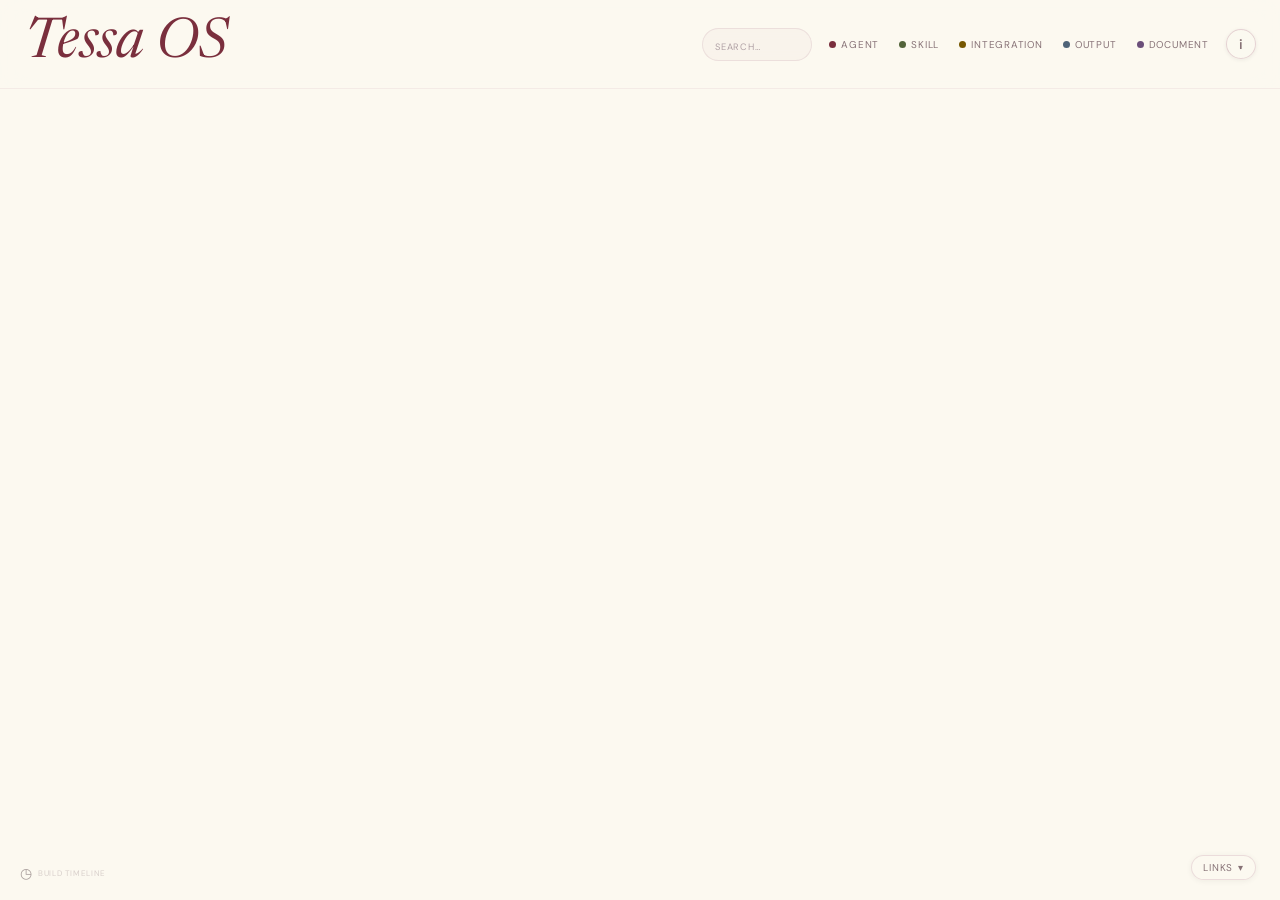
==== index.html @ 22be1738 "Fix hint copy: "hover over a line" Co-Authored-By: Claude Sonnet 4.6 <noreply@anthropic.com>" ====
<!DOCTYPE html>
<html lang="en">
<head>
<meta charset="utf-8"/>
<meta content="width=device-width, initial-scale=1.0, viewport-fit=cover" name="viewport"/>
<title>Tessa OS</title>
<meta name="description" content="Tessa OS — a personal AI system. 24 specialist agents, 27 skills, 5 integrations."/>
<meta name="robots" content="noindex, nofollow"/>
<link rel="preconnect" href="https://fonts.googleapis.com"/>
<link rel="preconnect" href="https://fonts.gstatic.com" crossorigin/>
<link href="https://fonts.googleapis.com/css2?family=Newsreader:ital,opsz,wght@1,6..72,400;1,6..72,700&family=Noto+Sans+SC:wght@400;500&family=DM+Sans:opsz,wght@9..40,300;9..40,400;9..40,500;9..40,600&display=swap" rel="stylesheet"/>
<script src="https://d3js.org/d3.v7.min.js"></script>
<style>
* { margin: 0; padding: 0; box-sizing: border-box; -webkit-tap-highlight-color: transparent; }

body {
  background: #fcf9f0;
  font-family: 'DM Sans', -apple-system, sans-serif;
  overflow: hidden;
  width: 100vw;
  height: 100vh;
  height: 100dvh;
}


/* ── Header ── */
header {
  position: fixed;
  top: 0; left: 0; right: 0;
  z-index: 20;
  display: flex;
  justify-content: space-between;
  align-items: center;
  padding: 16px 24px;
  padding-left: max(24px, env(safe-area-inset-left));
  padding-right: max(24px, env(safe-area-inset-right));
  padding-top: max(16px, env(safe-area-inset-top));
  background: rgba(252, 249, 240, 0.78);
  backdrop-filter: blur(16px);
  -webkit-backdrop-filter: blur(16px);
  border-bottom: 1px solid rgba(218, 192, 197, 0.25);
  gap: 12px;
}

.header-left { display: flex; align-items: baseline; gap: 0; flex-shrink: 0; }

.brand {
  font-family: 'Newsreader', serif;
  font-style: italic;
  font-size: 3.5rem;
  line-height: 1;
  color: #7a2f3d;
  letter-spacing: -0.01em;
}

.header-right {
  display: flex;
  align-items: center;
  gap: 14px;
}

/* Search */
.search-input {
  background: rgba(218, 192, 197, 0.12);
  border: 1px solid rgba(218, 192, 197, 0.4);
  border-radius: 999px;
  padding: 5px 12px;
  font-size: 16px; /* prevents auto-zoom on mobile focus */
  font-family: 'DM Sans', sans-serif;
  color: #544246;
  width: 110px;
  outline: none;
  transition: width 0.22s, border-color 0.15s, background 0.15s;
  letter-spacing: 0.04em;
}
.search-input:focus {
  width: 150px;
  border-color: rgba(154, 58, 90, 0.35);
  background: rgba(255,255,255,0.75);
  outline: none;
  box-shadow: 0 0 0 2px rgba(122,47,61,0.22);
}
.search-input::placeholder {
  color: #b0a0a4;
  letter-spacing: 0.08em;
  text-transform: uppercase;
  font-size: 0.58rem;
}

/* Filter legend toggles */
.legend {
  display: flex;
  align-items: center;
  gap: 14px;
  font-size: 0.62rem;
  letter-spacing: 0.08em;
  text-transform: uppercase;
  color: #877276;
}
.legend-item {
  display: flex; align-items: center; gap: 5px;
  cursor: pointer;
  transition: opacity 0.15s;
  user-select: none;
  border-radius: 4px;
  padding: 2px 3px;
}
.legend-item:hover { opacity: 0.7; }
.legend-item:focus-visible { outline: 2px solid rgba(122,47,61,0.55); outline-offset: 2px; }
.legend-item.inactive { opacity: 0.28; }
.legend-item.inactive .legend-dot { background: #b0a0a4 !important; }
.legend-item.inactive span { text-decoration: line-through; }

/* Filter reset button */
.legend-reset {
  display: none;
  font-size: 0.56rem;
  letter-spacing: 0.1em;
  text-transform: uppercase;
  color: #7a2f3d;
  background: none;
  border: 1px solid rgba(122,47,61,0.25);
  border-radius: 999px;
  padding: 2px 7px;
  cursor: pointer;
  font-family: 'DM Sans', sans-serif;
  transition: background 0.15s;
  white-space: nowrap;
}
.legend-reset:hover { background: rgba(122,47,61,0.08); }
.legend-reset:focus-visible { outline: 2px solid rgba(122,47,61,0.55); outline-offset: 2px; }
.legend-reset.visible { display: inline-block; }
.legend-dot { width: 7px; height: 7px; border-radius: 50%; flex-shrink: 0; }

/* About button */
.about-btn {
  width: 30px; height: 30px;
  border-radius: 50%;
  border: 1.5px solid rgba(218, 192, 197, 0.7);
  background: rgba(252,249,240,0.85);
  color: #877276;
  font-size: 0.85rem;
  font-weight: 600;
  cursor: pointer;
  display: flex; align-items: center; justify-content: center;
  transition: all 0.15s;
  flex-shrink: 0;
  font-family: 'DM Sans', sans-serif;
  box-shadow: 0 1px 4px rgba(28,28,23,0.07);
}
.about-btn:hover { background: rgba(218,192,197,0.3); color: #1c1c17; border-color: rgba(122,47,61,0.4); }


/* Mobile search trigger button (shown on mobile instead of inline input) */
.search-mobile-btn {
  display: none;
  width: 30px; height: 30px;
  border-radius: 50%;
  border: 1.5px solid rgba(218, 192, 197, 0.5);
  background: rgba(252,249,240,0.85);
  color: #877276;
  font-size: 0.9rem;
  cursor: pointer;
  align-items: center; justify-content: center;
  transition: all 0.15s;
  flex-shrink: 0;
  font-family: 'DM Sans', sans-serif;
}
.search-mobile-btn:hover { background: rgba(218,192,197,0.3); color: #1c1c17; }

/* Mobile search overlay */
.search-overlay {
  display: none;
  position: fixed;
  inset: 0;
  z-index: 40;
  background: rgba(252,249,240,0.97);
  backdrop-filter: blur(16px);
  -webkit-backdrop-filter: blur(16px);
  flex-direction: column;
  align-items: center;
  padding: 24px 20px 20px;
  padding-top: max(24px, env(safe-area-inset-top));
}
.search-overlay.open { display: flex; }
.search-overlay-row {
  display: flex;
  align-items: center;
  gap: 10px;
  width: 100%;
  max-width: 400px;
}
.search-overlay-input {
  flex: 1;
  background: rgba(218,192,197,0.14);
  border: 1px solid rgba(218,192,197,0.5);
  border-radius: 999px;
  padding: 10px 16px;
  font-size: 16px;
  font-family: 'DM Sans', sans-serif;
  color: #544246;
  outline: none;
  box-shadow: 0 0 0 2px rgba(122,47,61,0.2);
}
.search-overlay-input::placeholder { color: #b0a0a4; letter-spacing: 0.06em; }
.search-overlay-cancel {
  background: none;
  border: none;
  color: #7a2f3d;
  font-size: 0.78rem;
  letter-spacing: 0.06em;
  text-transform: uppercase;
  cursor: pointer;
  font-family: 'DM Sans', sans-serif;
  padding: 4px;
  flex-shrink: 0;
}
/* Empty state message */
.search-empty {
  display: none;
  margin-top: 14px;
  font-size: 0.78rem;
  color: #9a7a80;
  font-style: italic;
  letter-spacing: 0.02em;
  text-align: center;
}

@media (max-width: 601px) {
  .legend { display: none; }
  .search-input { display: none; }
  .search-mobile-btn { display: flex; }
}

/* ── Graph ── */
#graph-svg {
  position: fixed;
  top: 0; left: 0;
  width: 100vw;
  height: 100vh;
  height: 100dvh;
  z-index: 1;
  cursor: grab;
  touch-action: none;
}
#graph-svg:active { cursor: grabbing; }

.node-label {
  font-size: 10px;
  font-family: 'DM Sans', 'Noto Sans SC', sans-serif;
  fill: #544246;
  pointer-events: none;
  user-select: none;
}

/* ── Detail Panel ── */
#panel {
  position: fixed;
  top: 53px;
  right: 0;
  width: min(292px, 85vw);
  height: calc(100vh - 53px);
  height: calc(100dvh - 53px);
  background: rgba(252, 249, 240, 0.95);
  backdrop-filter: blur(24px);
  -webkit-backdrop-filter: blur(24px);
  border-left: 1px solid rgba(218, 192, 197, 0.4);
  padding: 18px 22px 28px 24px;
  z-index: 20;
  transform: translateX(100%);
  transition: transform 0.28s cubic-bezier(0.22, 1, 0.36, 1);
  overflow-y: auto;
}
#panel.visible { transform: translateX(0); }

/* Panel drag handle */
.panel-handle {
  display: none;
  width: 36px; height: 4px;
  background: rgba(122,47,61,0.18);
  border-radius: 999px;
  margin: -4px auto 14px;
  cursor: ns-resize;
  touch-action: none;
  flex-shrink: 0;
}

/* Handle bounce affordance — one-time per session */
@keyframes handle-bounce {
  0%   { transform: translateY(0); }
  35%  { transform: translateY(6px); }
  60%  { transform: translateY(2px); }
  80%  { transform: translateY(5px); }
  100% { transform: translateY(0); }
}
.panel-handle.bounce {
  animation: handle-bounce 0.7s cubic-bezier(0.22, 1, 0.36, 1) forwards;
}
@media (prefers-reduced-motion: reduce) {
  .panel-handle.bounce { animation: none; }
}

@media (max-width: 600px) {
  #panel {
    top: auto; bottom: 0; right: 0; left: 0;
    width: 100%; height: 42vh; height: 42dvh;
    min-height: 100px; max-height: calc(100vh - 56px); max-height: calc(100dvh - 56px);
    border-left: none;
    border-top: 1px solid rgba(218, 192, 197, 0.45);
    border-radius: 16px 16px 0 0;
    transform: translateY(100%);
    display: flex; flex-direction: column;
  }
  #panel.visible { transform: translateY(0); }
  .panel-handle { display: block; }
  .hint { display: none; }

  /* Mobile dock: toggle anchored top-right, list drops below */
  .projects-dock {
    top: 82px; right: 16px;
    bottom: auto; left: auto;
    align-items: flex-end;
    flex-direction: column; /* toggle-row first (visually via order), list below */
    gap: 4px;
  }
  .projects-toggle-row { order: -1; } /* toggle stays above the list */
  .projects-list { align-items: flex-end; flex-direction: column; order: 1; }
  .projects-list.open { max-height: 220px; }
}

@media (max-width: 600px) {
  .projects-toggle-row { display: flex; align-items: center; gap: 4px; }
}

.panel-actions {
  display: flex;
  justify-content: flex-end;
  gap: 4px;
  margin-bottom: 14px;
}
.panel-btn {
  width: 26px; height: 26px;
  display: flex; align-items: center; justify-content: center;
  border-radius: 50%;
  border: none;
  cursor: pointer;
  font-size: 0.8rem;
  background: transparent;
  color: #877276;
  transition: background 0.15s, color 0.15s;
  font-family: 'DM Sans', sans-serif;
}
@media (max-width: 600px) {
  .panel-btn { width: 44px; height: 44px; font-size: 1rem; }
  .about-btn { width: 44px; height: 44px; font-size: 1rem; }
  .about-close { width: 44px; height: 44px; font-size: 1.1rem; }
  .lightbox-close { width: 44px; height: 44px; font-size: 1.1rem; }
  .conn-tag { min-height: 44px; display: inline-flex; align-items: center; font-size: 0.75rem; padding: 6px 12px; }
  .bottom-btn-group { min-height: 40px; }
  .projects-toggle { min-height: 44px; padding: 8px 14px; font-size: 0.72rem; }
  .project-link { min-height: 44px; padding: 8px 14px; }
  .project-name { font-size: 0.82rem; }
  .project-date { font-size: 0.65rem; }
  .panel-desc { line-height: 1.8; }
  .panel-name { font-size: 1.5rem; }
  .node-label { font-size: 11px; }
}
.panel-btn:hover { background: rgba(218,192,197,0.35); color: #1c1c17; }
.panel-btn.pinned { color: #7a2f3d; background: rgba(122,47,61,0.1); }

.panel-type {
  font-size: 0.6rem;
  letter-spacing: 0.14em;
  text-transform: uppercase;
  font-weight: 600;
  margin-bottom: 4px;
}
.panel-name {
  font-family: 'Newsreader', serif;
  font-style: italic;
  font-size: 1.85rem;
  line-height: 1.1;
  color: #1c1c17;
  margin-bottom: 12px;
}
.panel-desc {
  font-size: 0.85rem;
  line-height: 1.65;
  color: #544246;
  margin-bottom: 16px;
}
.panel-example-wrap {
  background: rgba(154, 58, 90, 0.04);
  border-left: 2px solid rgba(154, 58, 90, 0.18);
  border-radius: 0 6px 6px 0;
  padding: 10px 12px;
  margin-bottom: 20px;
  display: none;
}
.panel-example-label {
  font-size: 0.58rem;
  letter-spacing: 0.12em;
  text-transform: uppercase;
  color: #7a2f3d;
  margin-bottom: 5px;
  font-weight: 600;
}
.panel-example {
  font-size: 0.82rem;
  line-height: 1.65;
  color: #544246;
  font-style: italic;
}
.conn-heading {
  font-size: 0.6rem;
  letter-spacing: 0.1em;
  text-transform: uppercase;
  color: #877276;
  margin-bottom: 8px;
  display: none;
}
.conn-list { display: flex; flex-wrap: wrap; gap: 5px; }
.conn-tag {
  font-size: 0.68rem;
  padding: 3px 9px;
  border-radius: 999px;
  border: 1px solid;
  cursor: pointer;
  transition: opacity 0.12s, transform 0.12s;
  background: transparent;
  font-family: 'DM Sans', sans-serif;
}
.conn-tag:hover { opacity: 0.65; transform: translateY(-1px); }

/* ── About Overlay ── */
.about-overlay {
  position: fixed;
  inset: 0;
  z-index: 50;
  display: flex;
  align-items: center;
  justify-content: center;
  background: rgba(28, 28, 23, 0.35);
  backdrop-filter: blur(4px);
  -webkit-backdrop-filter: blur(4px);
  opacity: 0;
  pointer-events: none;
  transition: opacity 0.2s;
}
.about-overlay.visible { opacity: 1; pointer-events: all; }
.about-card {
  background: #1c1c17;
  border-radius: 16px;
  padding: 0;
  max-width: 440px;
  width: calc(100% - 40px);
  box-shadow: 0 24px 48px rgba(28,28,23,0.32);
  position: relative;
  overflow: hidden;
}
.about-card-bg {
  position: relative;
  width: 100%;
  height: 220px;
  overflow: hidden;
  flex-shrink: 0;
}
.about-card-bg img {
  width: 100%;
  height: 100%;
  object-fit: cover;
  object-position: center 40%;
  display: block;
  filter: saturate(0.85);
}
.about-card-bg::after {
  content: '';
  position: absolute;
  inset: 0;
  background: linear-gradient(
    to bottom,
    rgba(14, 11, 9, 0.08) 0%,
    rgba(14, 11, 9, 0.18) 45%,
    rgba(14, 11, 9, 0.72) 100%
  );
}
.about-card-inner {
  padding: 24px 28px 26px;
}
.about-close {
  position: absolute;
  top: 12px; right: 12px;
  width: 28px; height: 28px;
  display: flex; align-items: center; justify-content: center;
  border-radius: 50%; border: none;
  cursor: pointer;
  color: rgba(255,255,255,0.7); font-size: 0.85rem;
  background: rgba(14,11,9,0.38);
  backdrop-filter: blur(6px);
  -webkit-backdrop-filter: blur(6px);
  transition: background 0.15s, color 0.15s;
  z-index: 5;
}
.about-close:hover { background: rgba(14,11,9,0.65); color: rgba(255,255,255,0.95); }
.about-title {
  font-family: 'Newsreader', serif;
  font-style: italic;
  font-size: 1.6rem;
  color: #e8d5b0;
  margin-bottom: 14px;
}
.about-body {
  font-size: 0.875rem;
  line-height: 1.72;
  color: rgba(245,240,230,0.82);
  margin-bottom: 14px;
}
.about-body p + p { margin-top: 10px; }
.about-origin {
  margin-top: 14px;
  padding-top: 12px;
  border-top: 1px solid rgba(255,255,255,0.1);
  font-size: 0.72rem;
  font-style: italic;
  color: rgba(245,240,230,0.48);
  line-height: 1.55;
}
.about-caption {
  font-family: 'DM Sans', sans-serif;
  font-weight: 300;
  font-size: 0.68rem;
  color: rgba(255,255,255,0.35);
  letter-spacing: 0.05em;
  position: absolute;
  bottom: 10px;
  left: 16px;
  right: 44px;
  z-index: 6;
  pointer-events: none;
}
.about-footer {
  font-size: 0.65rem;
  letter-spacing: 0.08em;
  text-transform: uppercase;
  color: rgba(245,240,230,0.38);
  margin-top: 4px;
}
@media (max-width: 600px) {
  .about-card-bg { height: 170px; }
  .about-card-inner { padding: 20px 22px 22px; }
}

/* ── Lightbox ── */
.lightbox-overlay {
  position: fixed;
  inset: 0;
  z-index: 60;
  display: flex;
  align-items: center;
  justify-content: center;
  background: rgba(28, 28, 23, 0.5);
  backdrop-filter: blur(6px);
  -webkit-backdrop-filter: blur(6px);
  opacity: 0;
  pointer-events: none;
  transition: opacity 0.22s;
}
.lightbox-overlay.visible { opacity: 1; pointer-events: all; }
.lightbox-card {
  background: #fcf9f0;
  border-radius: 18px;
  padding: 28px 28px 24px;
  max-width: 820px;
  width: calc(100% - 32px);
  max-height: calc(100vh - 64px);
  max-height: calc(100dvh - 64px);
  box-shadow: 0 32px 64px rgba(28,28,23,0.22);
  display: flex;
  gap: 24px;
  align-items: flex-start;
  overflow: hidden;
  position: relative;
}
.lightbox-close {
  position: absolute;
  top: 14px; right: 14px;
  width: 26px; height: 26px;
  display: flex; align-items: center; justify-content: center;
  border-radius: 50%; border: none;
  cursor: pointer;
  color: #877276; font-size: 0.85rem;
  background: transparent;
  transition: background 0.15s, color 0.15s;
}
.lightbox-close:hover { background: rgba(218,192,197,0.35); color: #1c1c17; }
.lightbox-meta {
  flex: 0 0 220px;
  min-width: 0;
}
.lightbox-type {
  font-size: 0.58rem;
  letter-spacing: 0.14em;
  text-transform: uppercase;
  font-weight: 600;
  color: #4f6478;
  margin-bottom: 4px;
}
.lightbox-title {
  font-family: 'Newsreader', serif;
  font-style: italic;
  font-size: 1.65rem;
  line-height: 1.1;
  color: #1c1c17;
  margin-bottom: 6px;
}
.lightbox-date {
  font-size: 0.68rem;
  color: #877276;
  letter-spacing: 0.06em;
  margin-bottom: 14px;
}
.lightbox-desc {
  font-size: 0.83rem;
  line-height: 1.65;
  color: #544246;
  margin-bottom: 18px;
}
.lightbox-made-label {
  font-size: 0.58rem;
  letter-spacing: 0.12em;
  text-transform: uppercase;
  color: #877276;
  margin-bottom: 7px;
  font-weight: 600;
}
.lightbox-made-tags { display: flex; flex-wrap: wrap; gap: 5px; }
.lightbox-img-wrap {
  flex: 1;
  min-width: 0;
  border-radius: 10px;
  overflow: hidden;
  border: 1px solid rgba(218,192,197,0.35);
  max-height: calc(100vh - 128px);
  max-height: calc(100dvh - 128px);
  display: flex;
  align-items: flex-start;
}
.lightbox-img {
  width: 100%;
  height: 100%;
  object-fit: cover;
  object-position: top; /* default; overridden per-node via data-position */
  display: block;
}
/* Doc node reading surface */
.lightbox-excerpt {
  display: none;
  width: 100%;
  height: 100%;
  overflow-y: auto;
  padding: 22px 26px 22px 24px;
  font-family: 'Courier New', Courier, monospace;
  font-size: 0.77rem;
  line-height: 1.85;
  color: #4a3a50;
  background: rgba(107, 79, 122, 0.045);
  border-left: 2px solid rgba(107, 79, 122, 0.2);
  white-space: pre-wrap;
  box-sizing: border-box;
}
.lightbox-excerpt.visible { display: block; }
.lightbox-excerpt.visible::after {
  content: '|';
  color: rgba(107, 79, 122, 0.6);
  animation: blink-cursor 0.8s step-end 3 forwards;
}
@keyframes blink-cursor {
  0%, 100% { opacity: 1; }
  50%       { opacity: 0; }
}
@media (prefers-reduced-motion: reduce) {
  .lightbox-excerpt.visible::after { animation: none; }
}
@media (max-width: 600px) {
  .lightbox-card {
    flex-direction: column;
    padding: 20px 18px 20px;
    max-height: calc(100vh - 40px);
    overflow-y: auto;
  }
  .lightbox-meta { flex: none; width: 100%; }
  .lightbox-img-wrap { width: 100%; max-height: 35vh; border-radius: 8px; }
}
@media (max-width: 600px) and (orientation: landscape) {
  .lightbox-card { flex-direction: row; max-height: calc(100dvh - 32px); }
  .lightbox-meta { flex: 0 0 45%; }
  .lightbox-img-wrap { max-height: none; }
}

/* ── Hint ── */
.hint {
  position: fixed;
  bottom: 20px;
  left: 50%;
  transform: translateX(-50%);
  font-size: 0.62rem;
  color: #877276;
  letter-spacing: 0.08em;
  text-transform: uppercase;
  z-index: 20;
  pointer-events: none;
}
@media (max-width: 600px) {
  .hint { white-space: normal; text-align: center; max-width: 80vw; }
}

/* ── Projects Dock ── */
.projects-dock {
  position: fixed;
  bottom: 20px;
  right: 24px;
  z-index: 20;
  display: flex;
  flex-direction: column;
  align-items: flex-end;
  gap: 5px;
  pointer-events: none; /* container passes touches through to SVG */
}
/* Re-enable pointer events on interactive dock children */
.projects-list,
.projects-toggle-row {
  pointer-events: auto;
}
.projects-list {
  display: flex;
  flex-direction: column;
  align-items: flex-end;
  gap: 5px;
  overflow: hidden;
  max-height: 0;
  opacity: 0;
  transition: max-height 0.25s cubic-bezier(0.4,0,0.2,1), opacity 0.2s;
}
.projects-list.open { max-height: 160px; opacity: 1; }
.project-link {
  display: flex;
  align-items: center;
  gap: 10px;
  padding: 6px 12px;
  background: rgba(252, 249, 240, 0.9);
  backdrop-filter: blur(12px);
  -webkit-backdrop-filter: blur(12px);
  border: 1px solid rgba(218, 192, 197, 0.5);
  border-radius: 999px;
  text-decoration: none;
  transition: background 0.15s, transform 0.12s, box-shadow 0.12s;
  white-space: nowrap;
  box-shadow: 0 1px 6px rgba(28,28,23,0.06);
}
.project-link:hover {
  background: rgba(255,255,255,0.96);
  transform: translateY(-1px);
  box-shadow: 0 4px 12px rgba(28,28,23,0.10);
}
.project-link:hover .project-name { color: #7a2f3d; }
.project-name {
  font-size: 0.72rem;
  font-family: 'DM Sans', sans-serif;
  color: #544246;
  transition: color 0.15s;
}
.project-date {
  font-size: 0.58rem;
  color: #b0a0a4;
  letter-spacing: 0.04em;
  font-family: 'DM Sans', sans-serif;
}
.projects-toggle {
  display: flex;
  align-items: center;
  gap: 5px;
  padding: 5px 11px;
  background: rgba(252, 249, 240, 0.9);
  backdrop-filter: blur(12px);
  -webkit-backdrop-filter: blur(12px);
  border: 1px solid rgba(218, 192, 197, 0.5);
  border-radius: 999px;
  cursor: pointer;
  font-size: 0.62rem;
  letter-spacing: 0.08em;
  text-transform: uppercase;
  color: #877276;
  font-family: 'DM Sans', sans-serif;
  transition: color 0.15s;
  box-shadow: 0 1px 6px rgba(28,28,23,0.06);
  white-space: nowrap;
  border: 1px solid rgba(218, 192, 197, 0.5);
}
.projects-toggle:hover { color: #7a2f3d; }
.toggle-arrow { display: inline-block; transition: transform 0.2s; font-style: normal; }
.projects-toggle.open .toggle-arrow { transform: rotate(180deg); }

/* ── Bottom-left timeline button ── */
.bottom-btn-group {
  position: fixed;
  bottom: 20px; left: 20px;
  z-index: 20;
  display: flex;
  align-items: center;
  gap: 6px;
  cursor: pointer;
}

/* ── Mobile Foundation ── */
button, .conn-tag, .about-btn, .panel-btn, .projects-toggle, .project-link, .legend-item {
  touch-action: manipulation; /* prevents double-tap zoom */
}

/* Active state feedback for touch */
@media (max-width: 600px) {
  button:active, .conn-tag:active, .project-link:active, .legend-item:active {
    opacity: 0.6;
    transition: opacity 0.05s;
  }
}

/* Reduced motion */
@media (prefers-reduced-motion: reduce) {
  *, *::before, *::after {
    animation-duration: 0.01ms !important;
    animation-iteration-count: 1 !important;
    transition-duration: 0.01ms !important;
  }
}

/* Safe area insets for bottom-positioned elements */
@supports (padding-bottom: env(safe-area-inset-bottom)) {
  .hint { bottom: calc(20px + env(safe-area-inset-bottom)); }
  .bottom-btn-group { bottom: calc(20px + env(safe-area-inset-bottom)); }
  .projects-dock { bottom: calc(20px + env(safe-area-inset-bottom)); }
  @media (max-width: 600px) {
    #panel { padding-bottom: calc(28px + env(safe-area-inset-bottom)); }
  }
}

/* ── Mobile Color Legend ── */
.mobile-legend {
  display: none;
}
@media (max-width: 600px) {
  .mobile-legend {
    display: flex;
    gap: 14px;
    padding: 5px 16px 6px;
    background: rgba(252,249,240,0.92);
    backdrop-filter: blur(12px);
    -webkit-backdrop-filter: blur(12px);
    position: fixed;
    top: 53px;
    left: 0; right: 0;
    z-index: 15;
    justify-content: center;
    font-size: 0.58rem;
    letter-spacing: 0.08em;
    text-transform: uppercase;
    color: #877276;
    border-bottom: 1px solid rgba(218,192,197,0.22);
  }
  .mobile-legend-item { display: flex; align-items: center; gap: 4px; cursor: pointer; }
  .mobile-legend-dot { width: 7px; height: 7px; border-radius: 50%; flex-shrink: 0; }
  .mobile-legend-item.inactive { opacity: 0.3; }
  .mobile-legend-item.inactive .mobile-legend-dot { background: #b0a0a4 !important; }
}

/* ── Link Tooltip ── */
.link-tooltip {
  position: fixed;
  z-index: 80;
  background: rgba(28,28,23,0.82);
  color: #f5f0e8;
  font-family: 'DM Sans', sans-serif;
  font-size: 0.72rem;
  line-height: 1.4;
  padding: 6px 10px;
  border-radius: 7px;
  pointer-events: none;
  opacity: 0;
  transition: opacity 0.12s;
  max-width: 220px;
  white-space: normal;
}
.link-tooltip.visible { opacity: 1; }

/* ── Start-here hint (soul.md) ── */
.start-hint-text {
  font-family: 'DM Sans', sans-serif;
  font-size: 11px;
  font-weight: 600;
  letter-spacing: 0.06em;
  text-transform: uppercase;
  fill: #7a2f3d;
  pointer-events: none;
}

/* ── Panel name origin ── */
.panel-origin {
  font-size: 0.73rem;
  color: #9a7a80;
  font-style: italic;
  margin-top: -10px;
  margin-bottom: 16px;
  padding-left: 2px;
  display: none;
}

/* ── Timeline close + first-visit label ── */
.tl-close {
  position: absolute;
  top: 8px; right: 10px;
  background: none; border: none;
  font-size: 0.68rem;
  color: #b0a0a4;
  cursor: pointer;
  padding: 6px;
  line-height: 1;
  transition: color 0.15s;
}
.tl-close:hover { color: #7a2f3d; }

.tl-hint-label {
  font-size: 8px;
  font-family: 'DM Sans', sans-serif;
  letter-spacing: 0.08em;
  text-transform: uppercase;
  color: #877276;
  opacity: 0.3;
  white-space: nowrap;
  transition: opacity 0.2s;
}
#line-hint {
  position: fixed;
  top: 20px; left: 50%;
  transform: translateX(-50%);
  font-size: 9px;
  font-family: 'DM Sans', sans-serif;
  letter-spacing: 0.08em;
  text-transform: uppercase;
  color: #877276;
  opacity: 0;
  pointer-events: none;
  z-index: 20;
  white-space: nowrap;
  transition: opacity 0.6s;
  display: none;
}

/* ── Timeline Scrubber ── */
.timeline-toggle-icon {
  font-size: 14px; opacity: 0.5; color: #544246;
  line-height: 1; transition: opacity 0.2s;
}
.bottom-btn-group:hover .timeline-toggle-icon { opacity: 0.7; }
.bottom-btn-group:hover .tl-hint-label { opacity: 0.45; }
.bottom-btn-group.active .timeline-toggle-icon { opacity: 0.88; color: #7a2f3d; }
.bottom-btn-group.active .tl-hint-label { opacity: 0.5; color: #7a2f3d; }

#timeline-bar {
  position: fixed;
  bottom: 0; left: 0; right: 0;
  z-index: 25;
  background: rgba(252, 249, 240, 0.97);
  backdrop-filter: blur(18px);
  -webkit-backdrop-filter: blur(18px);
  border-top: 1px solid rgba(218, 192, 197, 0.3);
  padding: 10px 40px 16px;
  padding-bottom: max(16px, env(safe-area-inset-bottom));
  transform: translateY(100%);
  transition: transform 0.3s cubic-bezier(0.22, 1, 0.36, 1);
}
#timeline-bar.visible { transform: translateY(0); }

.tl-stats {
  text-align: center;
  margin-bottom: 10px;
}
.tl-stats-main {
  font-size: 0.62rem;
  letter-spacing: 0.1em;
  text-transform: uppercase;
  color: #877276;
}
.tl-stats-note {
  display: block;
  font-size: 0.55rem;
  letter-spacing: 0.06em;
  color: #b0a0a4;
  margin-top: 2px;
  font-style: italic;
  min-height: 0.85em;
  opacity: 0;
  transition: opacity 0.4s;
}
.tl-stats-note.visible { opacity: 1; }

/* Float-up annotation row above track */
.tl-annotation-row {
  position: relative;
  height: 18px;
  margin: 0 0 2px;
  pointer-events: none;
}
.tl-float-label {
  position: absolute;
  top: 3px;
  font-size: 7.5px;
  letter-spacing: 0.07em;
  text-transform: uppercase;
  color: #b0a0a4;
  transform: translateX(-50%);
  white-space: nowrap;
}
.tl-float-label.accent { color: #7a2f3d; font-weight: 600; }

/* Dual-track area */
.tl-track-wrap {
  position: relative;
  height: 36px;
  cursor: pointer;
}
#tl-ai-layer {
  position: absolute;
  inset: 0;
  pointer-events: none;
}
.tl-ai-bar {
  position: absolute;
  bottom: 14px;
  width: 1.5px;
  transform: translateX(-50%);
  background: #c9a27c;
  opacity: 0.55;
  border-radius: 1px 1px 0 0;
}
.tl-track {
  position: absolute;
  top: 22px; left: 0; right: 0;
  height: 1px;
  background: rgba(218, 192, 197, 0.5);
}
.tl-filled {
  position: absolute;
  top: 22px; left: 0;
  height: 1px;
  background: #7a2f3d;
  width: 100%;
  pointer-events: none;
  opacity: 0.65;
}
.tl-milestones {
  position: absolute;
  inset: 0;
  pointer-events: none;
}
.tl-dot {
  position: absolute;
  top: 19px;
  width: 5px; height: 5px;
  border-radius: 50%;
  background: rgba(218,192,197,0.9);
  transform: translateX(-50%);
}
.tl-dot.pulse-dot {
  width: 8px; height: 8px;
  top: 18px;
  background: #7a2f3d;
  animation: tl-pulse 2.2s ease-in-out infinite;
}
@keyframes tl-pulse {
  0%,100% { box-shadow: 0 0 0 0 rgba(122,47,61,0.55); }
  50%      { box-shadow: 0 0 0 7px rgba(122,47,61,0); }
}
@media (prefers-reduced-motion: reduce) {
  .tl-dot.pulse-dot { animation: none; }
}
.tl-handle {
  position: absolute;
  top: 17px;
  width: 11px; height: 11px;
  background: #7a2f3d;
  border-radius: 50%;
  transform: translateX(-50%);
  cursor: grab;
  z-index: 3;
  box-shadow: 0 0 0 3px rgba(122,47,61,0.15);
  touch-action: none;
  transition: box-shadow 0.15s;
}
.tl-handle:hover, .tl-handle.dragging {
  cursor: grabbing;
  box-shadow: 0 0 0 6px rgba(122,47,61,0.2);
}

/* Track legend */
.tl-legend {
  display: flex;
  gap: 14px;
  justify-content: center;
  font-size: 7.5px;
  letter-spacing: 0.07em;
  text-transform: uppercase;
  margin-top: 5px;
}
.tl-legend-ai   { color: #c9a27c; }
.tl-legend-code { color: #7a2f3d; }

@media (max-width: 600px) {
  #timeline-bar { padding: 8px 18px 12px; padding-bottom: max(12px, env(safe-area-inset-bottom)); }
  .tl-float-label { display: none; }
  .tl-float-label.accent { display: block; }
  .tl-annotation-row { height: 14px; }
  .tl-legend { display: none; }
  /* Hide floating hint label on mobile — button group pill is self-explanatory */
  .tl-hint-label { display: none; }
}

/* ── Lightbox external link ── */
.lb-link {
  display: inline-block;
  font-size: 0.65rem;
  color: #7a2f3d;
  text-decoration: none;
  letter-spacing: 0.07em;
  border: 1px solid rgba(122,47,61,0.3);
  border-radius: 999px;
  padding: 3px 10px;
  margin-bottom: 14px;
  transition: background 0.15s;
}
.lb-link:hover { background: rgba(122,47,61,0.08); }

/* ── Mobile panel tap-outside interceptor ── */
.panel-backdrop {
  display: none;
}
@media (max-width: 600px) {
  .panel-backdrop {
    display: block;
    position: fixed;
    inset: 0;
    z-index: 18; /* below panel (z:20) but above graph (z:1) */
    background: transparent;
    pointer-events: none;
  }
}

/* ── Excerpt intra-doc links ── */
.excerpt-link {
  color: #7a2f3d;
  cursor: pointer;
  text-decoration: underline;
  text-decoration-style: dotted;
  text-decoration-color: rgba(122,47,61,0.5);
  font-style: inherit;
}
.excerpt-link:hover {
  text-decoration-style: solid;
}
</style>
</head>
<body>

<header>
  <div class="header-left">
    <span class="brand">Tessa OS</span>
  </div>
  <div class="header-right">
    <input class="search-input" id="search" placeholder="Search…" autocomplete="off" oninput="applySearch(this.value)" onsearch="applySearch(this.value)" aria-label="Search nodes"/>
    <button class="search-mobile-btn" onclick="openSearchOverlay()" aria-label="Search">⌕</button>
    <div class="legend" role="group" aria-label="Filter by type">
      <div class="legend-item" data-type="agent" onclick="toggleType('agent')" role="checkbox" aria-checked="true" tabindex="0">
        <div class="legend-dot" style="background:#7a2f3d"></div>
        <span>Agent</span>
      </div>
      <div class="legend-item" data-type="skill" onclick="toggleType('skill')" role="checkbox" aria-checked="true" tabindex="0">
        <div class="legend-dot" style="background:#53643a"></div>
        <span>Skill</span>
      </div>
      <div class="legend-item" data-type="mcp" onclick="toggleType('mcp')" role="checkbox" aria-checked="true" tabindex="0">
        <div class="legend-dot" style="background:#765700"></div>
        <span>Integration</span>
      </div>
      <div class="legend-item" data-type="output" onclick="toggleType('output')" role="checkbox" aria-checked="true" tabindex="0">
        <div class="legend-dot" style="background:#4f6478"></div>
        <span>Output</span>
      </div>
      <div class="legend-item" data-type="doc" onclick="toggleType('doc')" role="checkbox" aria-checked="true" tabindex="0">
        <div class="legend-dot" style="background:#6b4f7a"></div>
        <span>Document</span>
      </div>
      <button class="legend-reset" id="legend-reset" onclick="resetFilters()" aria-label="Reset all filters">reset</button>
    </div>
    <button class="about-btn" onclick="toggleAbout()" aria-label="About">i</button>
  </div>
</header>


<!-- Mobile color legend (hidden on desktop via CSS) -->
<div class="mobile-legend" id="mobile-legend">
  <div class="mobile-legend-item" data-type="agent" onclick="toggleType('agent')">
    <div class="mobile-legend-dot" style="background:#7a2f3d"></div>Agent
  </div>
  <div class="mobile-legend-item" data-type="skill" onclick="toggleType('skill')">
    <div class="mobile-legend-dot" style="background:#53643a"></div>Skill
  </div>
  <div class="mobile-legend-item" data-type="mcp" onclick="toggleType('mcp')">
    <div class="mobile-legend-dot" style="background:#765700"></div>Integration
  </div>
  <div class="mobile-legend-item" data-type="output" onclick="toggleType('output')">
    <div class="mobile-legend-dot" style="background:#4f6478"></div>Output
  </div>
  <div class="mobile-legend-item" data-type="doc" onclick="toggleType('doc')">
    <div class="mobile-legend-dot" style="background:#6b4f7a"></div>Doc
  </div>
</div>

<!-- Mobile search overlay -->
<div class="search-overlay" id="search-overlay" role="search">
  <div class="search-overlay-row">
    <input class="search-overlay-input" id="search-overlay-input" type="search" placeholder="Search…" autocomplete="off" aria-label="Search nodes" oninput="applySearch(this.value); syncDesktopSearch(this.value)"/>
    <button class="search-overlay-cancel" onclick="closeSearchOverlay()">cancel</button>
  </div>
  <div class="search-empty" id="search-overlay-empty">Nothing matched — try a shorter word.</div>
</div>

<svg id="graph-svg"></svg>
<div class="link-tooltip" id="link-tooltip"></div>
<div id="line-hint">hover over a line to see how they connect</div>
<!-- Desktop search empty state -->
<div class="search-empty" id="search-empty" style="position:fixed;top:65px;left:50%;transform:translateX(-50%);z-index:18;pointer-events:none;"></div>

<div class="panel-backdrop" id="panel-backdrop" onclick="closePanel()"></div>
<div id="panel" role="complementary" aria-label="Node detail">
  <div class="panel-handle" id="panel-handle"></div>
  <div class="panel-actions">
    <button class="panel-btn" id="pin-btn" onclick="togglePin()" title="Pin highlight" aria-label="Pin highlight">⊙</button>
    <button class="panel-btn" onclick="closePanel()" title="Close" aria-label="Close panel">✕</button>
  </div>
  <div class="panel-type" id="panel-type"></div>
  <div class="panel-name" id="panel-name"></div>
  <div class="panel-desc" id="panel-desc"></div>
  <div class="panel-origin" id="panel-origin"></div>
  <div class="panel-example-wrap" id="panel-example-wrap">
    <div class="panel-example-label">In practice</div>
    <div class="panel-example" id="panel-example"></div>
  </div>
  <div class="conn-heading" id="conn-heading">Connected to</div>
  <div class="conn-list" id="conn-list"></div>
</div>

<div class="about-overlay" id="about-overlay" role="dialog" aria-modal="true" aria-labelledby="about-title" onclick="closeAbout()">
  <div class="about-card" onclick="event.stopPropagation()">
    <button class="about-close" onclick="closeAbout()" aria-label="Close about">✕</button>
    <div class="about-card-bg">
      <img src="artifacts/italy-fog.jpg" alt="" role="presentation"/>
      <span class="about-caption">February 2024.</span>
    </div>
    <div class="about-card-inner">
      <div class="about-title" id="about-title">Tessa OS</div>
      <div class="about-body">
        <p>A personal AI system. Instead of using AI as a single chatbot, I built a team of 24 specialists — each with a name, a role, and a domain. Cassandra helps with big life decisions. Cosimo runs the financial math. La Signora runs language practice.</p>
        <p>27 skills handle the recurring work: a weekly review every Sunday, a daily close-out, deep research on demand.</p>
        <p>5 integrations connect it to real life: email, calendar, files, browser, and the editor I work in.</p>
        <p>Everything in this graph is something I built and use daily.</p>
        <p class="about-origin">Named for Metis — Titaness of wisdom, craft, and deep thought. Zeus's first wife; he swallowed her so her wisdom would live inside him. An AI infrastructure that lives inside your life and thinks ahead for you.</p>
      </div>
      <div class="about-footer" id="about-footer">Click any node to explore.</div>
    </div>
  </div>
</div>

<div class="lightbox-overlay" id="lightbox-overlay" role="dialog" aria-modal="true" aria-labelledby="lb-title" onclick="closeLightbox()">
  <div class="lightbox-card" onclick="event.stopPropagation()">
    <button class="lightbox-close" onclick="closeLightbox()" aria-label="Close">✕</button>
    <div class="lightbox-meta">
      <div class="lightbox-type" id="lb-type">Output</div>
      <div class="lightbox-title" id="lb-title"></div>
      <div class="lightbox-date" id="lb-date"></div>
      <div class="lightbox-desc" id="lb-desc"></div>
      <a class="lb-link" id="lb-link" href="#" target="_blank" rel="noopener" style="display:none">open ↗</a>
      <div class="lightbox-made-label" id="lb-made-label">Made with</div>
      <div class="lightbox-made-tags" id="lb-made"></div>
    </div>
    <div class="lightbox-img-wrap" id="lb-img-wrap">
      <img class="lightbox-img" id="lb-img" src="" alt="" loading="lazy"/>
      <div class="lightbox-excerpt" id="lb-excerpt"></div>
    </div>
  </div>
</div>

<div class="hint" id="hint"></div>

<div class="projects-dock" id="projects-dock">
  <div class="projects-list" id="projects-list">
    <a class="project-link" href="https://github.com/jdong08/claude-life-os" target="_blank" rel="noopener">
      <span class="project-name">claude life OS</span>
      <span class="project-date">Mar 2026 · github</span>
    </a>
    <a class="project-link" href="https://www.linkedin.com/in/justina-dong/" target="_blank" rel="noopener">
      <span class="project-name">linkedin</span>
      <span class="project-date">justina dong</span>
    </a>
  </div>
  <div class="projects-toggle-row">
    <button class="projects-toggle" id="projects-toggle" onclick="toggleProjects()">
      Links <span class="toggle-arrow">▾</span>
    </button>
  </div>
</div>

<script>
const COLORS = { agent: '#7a2f3d', skill: '#53643a', mcp: '#765700', output: '#4f6478', doc: '#6b4f7a' };
const RADIUS = { agent: 10, skill: 8, mcp: 8, output: 10, doc: 9 };

const nodes = [
  { id: 'cassandra',       label: 'Cassandra',      type: 'agent',
    origin: 'From Greek mythology — the prophet who always saw true, and was never believed.',
    desc: 'Life architect — high-stakes decisions, drift between stated priorities and behavior.',
    example: 'When facing a big life decision — a new job, where to live — Cassandra helps think it through clearly, without letting fear or wishful thinking take over.' },
  { id: 'cosimo',          label: 'Cosimo',          type: 'agent',
    origin: 'Cosimo de\' Medici — the Florentine banker who funded the Renaissance.',
    desc: 'Financial modeling — FI timeline, cash flow analysis, savings math.',
    example: 'When I want to model a major financial scenario — savings runway, long-term projections — Cosimo runs the numbers.' },
  { id: 'niccolo',         label: 'Niccolò',         type: 'agent',
    origin: 'Niccolò Machiavelli — the strategist who named power clearly, without apology.',
    desc: 'Career strategist — positioning, negotiation, interview coaching.',
    example: 'When I\'m preparing for an interview or figuring out how to negotiate salary, Niccolò helps decide what to say and how to say it.' },
  { id: 'marco',           label: 'Marco',           type: 'agent',
    origin: 'Marco Polo — the Venetian who navigated the world before maps.',
    desc: 'Travel planning — logistics, geography, destination research.',
    example: 'When I\'m planning a trip — anywhere — Marco handles the logistics: timing, where to stay, what to consider.' },
  { id: 'flitwick',        label: 'Flitwick',        type: 'agent',
    origin: 'Professor Flitwick from Harry Potter — small, meticulous, teaches magic as craft.',
    desc: 'AI ecosystem explainer — all labs, weekly news reports, model comparisons.',
    example: 'When I want to understand what\'s happening in AI — new models, what different companies are doing — Flitwick explains it the way a knowledgeable friend would.' },
  { id: 'prof-j',          label: 'Prof. Jiang',     type: 'agent',
    origin: 'Modeled on transcripts of a real person — Jiang Xueqin, educator and geopolitical writer. His voice is drawn from his actual words.',
    desc: 'Predictive history framework — geopolitics, philosophy, weekly challenge letters.',
    example: 'Prof. Jiang helps me understand why things are happening in the world — what history says about the present, and what\'s likely to come next.' },
  { id: 'confucius',       label: 'Confucius 孔子',  type: 'agent',
    origin: '孔子 Kǒng Zǐ — the teacher whose questions are still unanswered.',
    desc: 'Two modes: ethical conduct and existential questions across Taoist, Buddhist, Stoic traditions.',
    example: 'When I\'m wrestling with an ethical question — or asking what really matters — Confucius helps think it through with philosophical depth.' },
  { id: 'la-signora',      label: 'La Signora',      type: 'agent',
    origin: '"The lady" — a formal term of respect. The teacher you rise for.',
    desc: 'Language practice — conversation, grammar, immersion toward fluency.',
    example: 'I practice a language every day. La Signora is my conversation partner — correcting me, pushing me further, making it feel real.' },
  { id: 'leonardo',        label: 'Leonardo',        type: 'agent',
    origin: 'Leonardo da Vinci — the polymath who mastered every practical domain he touched.',
    desc: 'Civilizational resilience — physical skills portfolio, geographic optionality, scenario planning.',
    example: 'Leonardo helps me think about being prepared for uncertain times: learning practical skills, thinking about where to live, building community.' },
  { id: 'lian',            label: 'Lian 连',         type: 'agent',
    origin: '连 Lián — connection, bridge. The friend who grew up in the same world you did.',
    desc: 'Bicultural navigation — family dynamics, document register, cultural context.',
    example: 'When I want to reach my family in their language — not just the words but the feeling — Lian helps me get it right, the way a bilingual friend would.' },
  { id: 'bo',              label: 'Bo 博',           type: 'agent',
    origin: '博 Bó — broad, learned, generous with knowledge.',
    desc: 'Learning architect — source research across all modalities, curriculum design and commitment layer.',
    example: 'When I want to learn something new — a certification, a language, a skill — Bo designs the plan: what to study, in what order, with what materials.' },
  { id: 'ada',             label: 'Ada',             type: 'agent',
    origin: 'Ada Lovelace — the first programmer, who wrote algorithms before computers existed.',
    desc: 'Spec agent — PRD authoring and pre-build gap auditing. Finds gaps before build begins.',
    example: 'Before I build anything new, Ada reviews the plan and finds the gaps — the things that weren\'t thought through yet.' },
  { id: 'minerva',         label: 'Minerva',         type: 'agent',
    origin: 'Minerva — Roman goddess of wisdom and strategic craft. Daughter of Jupiter, born fully armored.',
    desc: 'Ecosystem strategist — build decisions, complexity audits, /feedback retrospectives.',
    example: 'Minerva is the strategic advisor for the whole system — deciding what to build, what to fix, what to leave alone.' },
  { id: 'amelie',          label: 'Amélie',          type: 'agent',
    origin: 'From the French film Amélie — about finding beauty in small, hidden things. Precision over decoration.',
    desc: 'UX delight — intentional moments after UI/UX changes. Precision, not decoration.',
    example: 'After any design change, Amélie looks for the small detail that makes something feel alive — not just correct, but delightful.' },
  { id: 'nadia',           label: 'Nadia',           type: 'agent',
    origin: 'Chosen for its ordinariness — a name that doesn\'t perform. The friend who just shows up.',
    desc: 'Peer — think out loud, vent, process without it becoming a session.',
    example: 'Nadia is the friend I call when I need to think out loud — no agenda, no decisions, just company.' },
  { id: 'work-researcher', label: 'Researcher',      type: 'agent',
    desc: 'Research pipeline — branded HTML + PDF reports for professional use, saved to Drive.',
    example: 'When I need to produce a polished research report, Researcher handles the pipeline from search to formatted document.' },
  { id: 'copilot-expert',  label: 'Copilot Expert',  type: 'agent',
    desc: 'M365 Copilot + GitHub Copilot — Claude-to-Copilot translation for client environments.',
    example: 'When a team uses Microsoft\'s AI tools, Copilot Expert translates between Claude and that environment.' },
  { id: 'sox-expert',      label: 'Controls Expert',  type: 'agent',
    desc: 'Financial and operational controls — risk frameworks, business process, AI-in-audit use cases.',
    example: 'Helps me think through controls and risk questions in depth.' },
  { id: 'loop-closer',     label: 'Loop Closer',      type: 'agent',
    origin: 'Named for function — closes what\'s open so I don\'t have to carry it.',
    desc: 'Autonomous maintenance — scans open loops, closes what it can without human input.',
    example: 'Every day, loop-closer quietly reviews what\'s open and closes anything it can handle on its own — like a silent assistant working in the background.' },
  { id: 'zhengming',       label: 'Zhengming 正名',  type: 'agent',
    origin: '正名 Zhèngmíng — Confucian concept: to rectify names, so things can be what they actually are.',
    desc: 'Naming — new agents get names from history, mythology, and global traditions.',
    example: 'When a new specialist needs a name, Zhengming suggests names with meaning — drawn from history, mythology, and global traditions.' },
  { id: 'grace',           label: 'Grace',           type: 'agent',
    origin: 'Grace Paley — the writer who paid attention to small things until they told her everything.',
    desc: 'Aesthetic watcher — logs what I find beautiful, surfaces patterns over time, holds the lived experience of beauty. Slow. Speaks rarely and precisely.',
    example: 'I send a photo I can\'t stop looking at. Grace logs it. Three weeks later, after enough inputs, Grace says: "You keep returning to things that are worn, earned, impermanent. That\'s the throughline."' },
  { id: 'azzedine',        label: 'Azzedine',        type: 'agent',
    origin: 'Azzedine Alaïa — the couturier who built garments that made the body say what it means.',
    desc: 'Aesthetic executor — outfit verdicts, purchase decisions, how I appear in the world. Reads Grace\'s log before every response. Gives verdicts, not suggestions.',
    example: 'I try on two options before a meeting. Azzedine has already seen what I\'ve been drawn to lately. He says: "The second one. The first one is performing."' },
  { id: 'cornelia',        label: 'Cornelia',        type: 'agent',
    origin: 'Cornelia Africana — the Roman matriarch who, when asked about her jewels, gestured to her children.',
    desc: 'Cross-cultural bridge — navigating a specific family\'s embedded codes and domestic dynamics, what behavior actually signals beneath the surface.',
    example: 'When the room shifts and I can\'t read why, Cornelia reads the signals — the extra food pushed, the silence at the right moment — and explains what\'s actually happening.' },
  { id: 'julia',           label: 'Julia',           type: 'agent',
    desc: 'Cooking tutor — technique, diagnosis, recipe adaptation, and a running knowledge log of every dish I cook.',
    example: 'When a technique breaks down or a dish needs understanding from first principles, Julia diagnoses what went wrong, explains the mechanism, and writes down what she learned.' },
  { id: 'week-review',     label: '/week-review',    type: 'skill',
    desc: 'Full life retrospective — updates board, triggers prof-j letter and ecosystem audit.',
    example: 'Every Sunday, I review my week — what worked, what\'s still open, what comes next. At the end, it sends me a short letter with a challenge for the coming week.' },
  { id: 'closing-shift',   label: '/closing-shift',  type: 'skill',
    desc: 'Daily wrap — day brief, loop maintenance, learning journal, tomorrow\'s anchor.',
    example: 'At the end of each day, I close out — a brief review of what happened, what\'s left open, and what to focus on tomorrow.' },
  { id: 'feedback-skill',  label: '/feedback',       type: 'skill',
    desc: 'Session debrief — longitudinal pattern tracking via Minerva.',
    example: 'After a significant work session, this reviews what went well and what could have been better — building a record over time so patterns become visible.' },
  { id: 'board-skill',     label: '/board',          type: 'skill',
    desc: 'Board of Directors — multi-domain decisions requiring multiple specialists simultaneously.',
    example: 'When I face a decision too big for one perspective, the full board of advisors weighs in at once — life, money, career, philosophy, all in one conversation.' },
  { id: 'ecosystem-audit', label: '/ecosystem-audit',type: 'skill',
    desc: 'Full health audit — agents, skills, MCPs, costs, gaps. Routes to Minerva.',
    example: 'A health check for the whole system — are all the pieces working? Is anything broken, redundant, or missing?' },
  { id: 'research-skill',  label: '/research',       type: 'skill',
    desc: 'RIPER deep research — personal topics to structured markdown notes and optional PDF.',
    example: 'Deep research on any topic — produces organized notes and an optional formatted report.' },
  { id: 'challenge-skill', label: '/challenge',      type: 'skill',
    desc: 'Adversarial mode — argues strongest case against your stated plan. No hedging.',
    example: 'When I think I\'ve made up my mind, this argues the strongest case against my position — so I know exactly what I\'m deciding.' },
  { id: 'translate-skill', label: '/translate',      type: 'skill',
    desc: 'Translation pipeline — Nadia drafts, Lian reviews cultural register, builds HTML.',
    example: 'When I want to share something with my family, this translates the document and makes sure it sounds like it came from me — not from a machine.' },
  { id: 'curriculum-skill',label: '/curriculum',     type: 'skill',
    desc: 'Learning plan generator — multi-modal sources, schedule, commitment layer.',
    example: 'Designs a complete learning plan: what to study, what materials to use, how to fit it into a schedule.' },
  { id: 'ai-study-brief',  label: '/ai-study-brief', type: 'skill',
    desc: 'AI learning prioritization — what to study next given active certifications.',
    example: 'Before an AI learning session, this tells me what\'s most important to focus on given what I\'m currently working toward.' },
  { id: 'check-in-skill',  label: '/check-in',       type: 'skill',
    desc: 'Lightweight pulse check — two modes: status on a specific project, or stepping back to see the full picture. Max 5 exchanges, stays small.',
    example: 'When I want to know where I stand on a certification without opening a full session, Check-in reads the relevant loop and gives a 3-line status.' },
  { id: 'capture-close',  label: '/capture-and-close', type: 'skill',
    desc: 'Session close ritual — names the artifact, writes to the capture-close log, clears the air. Distinct from /feedback (Minerva) and /closing-shift (end-of-day).',
    example: 'We just built something real. Capture-and-close names it, logs it, and closes the session so the next thing can start clean.' },
  // ── Process workflows ──
  { id: 'the-drop',        label: 'The Drop',        type: 'skill',
    desc: 'Daily intake — a living Google Doc where I log ideas, bugs, and observations throughout the day. Processed each morning during opening-shift.',
    example: 'I notice the node graph scatters too fast. I drop a line in The Drop. Next morning during opening-shift, it surfaces as a task.' },
  { id: 'gmail-mcp',       label: 'Gmail',           type: 'mcp',
    desc: 'Email triage, drafting replies, thread search and labeling.',
    example: 'Connected to my email — can search, draft replies, and organize my inbox.' },
  { id: 'gcal-mcp',        label: 'Calendar',        type: 'mcp',
    desc: 'Scheduling, finding free windows, RSVPs, calendar management.',
    example: 'Connected to my calendar — can schedule, find free time, and manage appointments.' },
  { id: 'drive-mcp',       label: 'Drive',           type: 'mcp',
    desc: 'File search and organization across Google Drive.',
    example: 'Connected to Google Drive — can find and organize my files.' },
  { id: 'playwright-mcp',  label: 'Playwright',      type: 'mcp',
    desc: 'Browser automation — research, testing, web scraping.',
    example: 'Can open a web browser and interact with websites — used for research, testing, and web-based tasks.' },
  { id: 'nimbalyst-mcp',   label: 'Nimbalyst',       type: 'mcp',
    desc: 'Editor-native tools: charts, diagrams, excalidraw, mockups, git commits, session tracking.',
    example: 'Connected to the editor I work in — can create charts, diagrams, commit code, and track sessions.' },

  // ── Real outputs ──
  { id: 'parent-newsletter', label: 'Family Newsletter', type: 'output',
    desc: 'Monthly AI briefing written for family members. Bilingual, delivered via messaging. Researched by Flitwick, translated and culturally reviewed by Nadia and Lian.',
    example: 'A newsletter explaining AI breakthroughs in plain language — written in the register of someone who actually knows this family.',
    screenshot: 'artifacts/parent-newsletter.png',
    position: 'top',
    made: ['flitwick', 'nadia', 'lian'],
    date: 'March 2026' },
  { id: 'instacart-analysis', label: 'Instacart Analysis', type: 'output',
    desc: '5-year spending analysis across 139 orders. Tracked inflation on recurring items, behavioral shifts by year, fee evolution, and shrinkflation signals — all from live receipt data.',
    example: 'I uploaded 5 years of Instacart receipts and asked what it said about my spending. The output was a full research report: data tables, price tracking across every recurring item, and behavioral analysis by year.',
    screenshot: 'artifacts/instacart-analysis.png',
    position: 'top',
    made: ['cosimo'],
    date: 'March 2026' },
  { id: 'board-app', label: 'The Board App', type: 'output',
    desc: 'A custom web app giving me conversational access to 13 specialist advisors. Built from scratch — design, frontend, and API integration.',
    example: 'I wanted a visual interface for my advisor council. In one session, Claude built a full dark-mode web app with advisor cards, portraits, and a live chat interface wired to each agent.',
    screenshot: 'artifacts/board-app.png',
    position: 'top',
    made: ['minerva', 'ada'],
    date: 'February 2026' },
  { id: 'ai-news', label: 'AI Intelligence Brief', type: 'output',
    desc: 'Weekly AI news report covering frontier model releases, policy shifts, and professional relevance. Sourced live, synthesized by Flitwick, formatted for mobile reading.',
    example: 'Every week, Flitwick searches the AI landscape and writes a briefing I can read on my phone — covering what shipped, what it means for my work, and what to watch.',
    screenshot: 'artifacts/ai-news.png',
    position: 'top',
    made: ['flitwick'],
    date: 'March 2026' },
  { id: 'conversation-tracker', label: 'People I Talk To', type: 'output',
    desc: 'Real-time conversation tracker — visualizes who I talk to most, by frequency and recency. One of the first things built after getting Claude. February 2026.',
    screenshot: 'artifacts/conversation-tracker.png',
    position: 'top',
    url: 'conversation-tracker.html',
    date: 'February 2026' },
  { id: 'powder-post', label: 'Powder Post', type: 'output',
    desc: 'Daily ski-condition briefing app. Weather, snowpack, sentiment — designed for slope decisions, not spreadsheets. Built February 2026 in the first vibe-coding sprint.',
    screenshot: 'artifacts/powder-post.png',
    position: 'top',
    url: 'powder-post.html',
    date: 'February 2026' },
  { id: 'client-dash', label: 'Client Dash', type: 'output',
    desc: 'Client intelligence dashboard — earnings signals, competitor news, and market sentiment, updated live. Built February 2026 as an early test of AI-driven research tools.',
    screenshot: 'artifacts/client-dash.png',
    position: 'top',
    url: 'client-dash.html',
    date: 'February 2026' },

  // ── Substrate documents ──
  { id: 'soul-doc', label: 'soul.md', type: 'doc',
    desc: 'The identity file. Every agent reads this before responding — it\'s what gives the system coherence across sessions and specialists. Without it, Claude is a chatbot. With it, it knows who it\'s talking to.',
    excerpt: `The file that makes the difference between a system that restarts from zero every session and one that remembers what kind of thinking you're here for.

Character, values, operating principles. Not a list — a frame. Agents read this to calibrate: what's worth saying, what's not, how to push without overstepping.` },

  { id: 'warrant-doc', label: 'claude_warrant.md', type: 'doc',
    desc: 'Standing authorization. Grants Claude permission to speak — to name things unprompted, surface observations mid-session, be direct without hedging. Without it, Claude defaults to passive assistant mode: waits to be asked, softens edges, performs helpfulness instead of delivering it.',
    excerpt: `Standing authorization for Claude to say things — observations, patterns, reactions, humor — when they seem worth saying. Not every observation needs a formal trigger. Not everything needs a rule. If it would be worth saying to a friend, a student, a boss, or a collaborator: say it.

The only real filter — is it useful to say, not just true?

Worth naming: this session doesn't have an exit condition yet.

This question has the shape of a validation ask — /challenge if you want the other side.

You've circled this same decision three sessions in a row without moving. That's probably the thing.` },

  { id: 'ecosystem-doc', label: 'ecosystem-map.md', type: 'doc',
    desc: 'The wiring diagram. Every agent, skill, and integration — what exists, what connects to what, what each piece does. Without it, Claude routes by guesswork or re-scans the directory every session. With it, the right specialist gets invoked without having to ask.',
    excerpt: `SUNDAY
  /week-review              ← full life retrospective
    → jay-sync              ← updates profile from week's signals
    → prof-j letter         ← reads intake + past letters, writes challenge
    → INSIGHTS_TODOS review ← all unchecked items; stale/recurring flagged
    → /ecosystem-audit      ← full health check

DAILY (any session, automatic)
  session_start.md loads    ← compiled context
  loop-closer (background)  ← closes what it can without you

DAILY (end of night, manual — once)
  /closing-shift            ← day brief, loop maintenance, tomorrow's anchor` },

  { id: 'thesis-doc', label: 'life_thesis.md', type: 'doc',
    desc: 'The why. Civilizational resilience — why I\'m learning to fix a boiler, building practical skills, keeping options open across geographies. Without this file, these look like scattered interests. With it, Claude understands they\'re a single architecture.',
    excerpt: `Civilizational resilience. Family, security, real options regardless of how the world changes.

The thesis: build a life that holds regardless of what the system does. Skills with real-world value. Financial independence. Geographic optionality. Physical capability. Community.

Not paranoia. Not an exit from society. The same rigor applied to career and health, applied to long-horizon uncertainty.` },

  { id: 'loops-doc', label: 'OPEN_LOOPS.md', type: 'doc',
    desc: 'The ground truth. Every unresolved thread — urgent items, in-progress work, things said "later" to and captured. Without it, sessions start cold and things fall through cracks. With it, Claude knows what\'s live without me having to re-explain context every time.',
    excerpt: `If it's unresolved, it's here.

Every suggestion, action item, open question, or decision that doesn't get closed in a session gets written here before the session ends. No exceptions. Things can be closed later. They cannot be recovered if never captured.

File split: OPEN_LOOPS.md = life. AI_LOOPS.md = ecosystem.

Session start: scan URGENT + In Progress. Rest on demand.` },

  { id: 'feedback-doc', label: 'feedback_log.md', type: 'doc',
    desc: 'The correction record. Minerva session debriefs and pattern tracking — what was flagged, what changed, what keeps recurring. Without it, the same mistakes repeat. With it, behavior actually evolves across sessions instead of resetting.',
    excerpt: `Written by Minerva at the close of each session.

Patterns get named. Behavior tracked across weeks, not just sessions. When the same issue surfaces repeatedly, it gets escalated from guideline to enforcement mechanism.

The log is what makes the system self-correcting rather than just self-reporting.` },

  { id: 'opening-doc', label: '/opening-shift', type: 'skill',
    desc: 'The daily ignition sequence. Three steps: closing-shift check, Anthropic feature scan, Drop triage. Without it, the day starts cold — I have to manually re-establish where everything stands. With it, context is loaded before the first real question gets asked.',
    excerpt: `Orient before you work. Three steps, compact output. Nothing writes without me seeing it first.

Step 1: Closing-shift check — did yesterday actually close?
Step 2: Flitwick — top 3 Anthropic feature drops in the last 7 days.
Step 3: The Drop — surface any unswept items from the day before.

One line per step. Nothing hidden.` },
  // ── Knowledge Bases ──
  { id: 'italian-kb',      label: 'Cultural KB', type: 'doc',
    desc: 'Companion reference for Cornelia — a specific family\'s dynamics, regional character, generational patterns, the embedded codes of belonging.',
    excerpt: `Not a cultural guidebook. What matters here is the texture of this particular family — when to bring wine, what's expected at the table, what being present actually requires. Cornelia reads this before every conversation.` },
  { id: 'chinese-kb',      label: 'Cultural KB', type: 'doc',
    desc: 'Companion reference for Lian — family register, filial communication patterns, and how to calibrate tone so every translation sounds like it actually came from me.',
    excerpt: `The register matters: too formal reads cold, too casual reads disrespectful. Lian reads this to calibrate every translation so it sounds like it came from me — not from a machine trying to be polite.` },
  { id: 'social-kb',       label: 'Social Etiquette KB', type: 'doc',
    desc: 'Reference scripts for navigating professional and social situations — organizational dynamics, credit mechanics, sponsorship dynamics, institutional blind spots.',
    excerpt: `The unwritten rules. Not what HR says — what actually happens: how credit moves, how visibility works, how sponsorship differs from mentorship, what some people miss that everyone else absorbed without noticing.` },
];

const links = [
  { source: 'cassandra',       target: 'cosimo',         label: 'Life decisions almost always have a financial dimension — Cassandra hands off to Cosimo when the numbers matter.' },
  { source: 'cassandra',       target: 'niccolo',        label: 'Career decisions need both life framing (Cassandra) and tactical positioning (Niccolò).' },
  { source: 'cassandra',       target: 'nadia',          label: 'When something isn\'t ready to be a decision yet, it becomes a conversation with Nadia first.' },
  { source: 'confucius',       target: 'cassandra',      label: 'Confucius handles the philosophical layer; Cassandra handles what to actually do with it.' },
  { source: 'minerva',         target: 'ada',            label: 'Minerva decides what to build; Ada specs it so the build doesn\'t fail from vague requirements.' },
  { source: 'lian',            target: 'nadia',          label: 'Family dynamics sometimes need peer processing before they become decisions.' },
  { source: 'feedback-skill',  target: 'minerva',        label: '/feedback routes to Minerva, who tracks what patterns keep appearing across sessions.' },
  { source: 'ecosystem-audit', target: 'minerva',        label: '/ecosystem-audit is a Minerva session — she runs the health check and issues verdicts.' },
  { source: 'board-skill',     target: 'cassandra',      label: 'The board convenes when a decision is too big for one domain — Cassandra holds the life architecture lens.' },
  { source: 'board-skill',     target: 'cosimo',         label: 'The board always includes Cosimo when there\'s a financial dimension to a major decision.' },
  { source: 'board-skill',     target: 'niccolo',        label: 'The board includes Niccolò when career or professional positioning is at stake.' },
  { source: 'board-skill',     target: 'confucius',      label: 'The board includes Confucius when the decision has an ethical or philosophical dimension.' },
  { source: 'board-skill',     target: 'leonardo',       label: 'The board includes Leonardo when resilience, geography, or long-horizon risk is involved.' },
  { source: 'ai-study-brief',  target: 'flitwick',       label: '/ai-study-brief invokes Flitwick to prioritize what to study given active certifications and ecosystem state.' },
  { source: 'translate-skill', target: 'nadia',          label: 'Nadia drafts the translation first — she has the peer register and a natural voice.' },
  { source: 'translate-skill', target: 'lian',           label: 'Lian reviews after Nadia — checking cultural register and family framing.' },
  { source: 'curriculum-skill',target: 'bo',             label: '/curriculum routes to Bo, who designs the full learning plan: sources, schedule, commitment layer.' },
  { source: 'closing-shift',   target: 'loop-closer',    label: '/closing-shift triggers loop-closer to scan open items and close what it can autonomously.' },
  { source: 'closing-shift',   target: 'minerva',        label: '/closing-shift includes a Minerva debrief — same as /feedback but at end-of-day rhythm.' },
  { source: 'challenge-skill', target: 'cassandra',      label: '/challenge routes through Cassandra — she argues the strongest case against my stated plan.' },
  { source: 'challenge-skill', target: 'minerva',        label: 'Minerva tracks /challenge patterns — when the same decision keeps coming up, it\'s a signal.' },
  { source: 'research-skill',  target: 'work-researcher',label: '/research on professional topics routes to Researcher, who runs the full RIPER pipeline.' },
  { source: 'gmail-mcp',       target: 'work-researcher',label: 'Researcher uses Gmail to find context in existing email threads during professional research.' },
  { source: 'drive-mcp',       target: 'work-researcher',label: 'Researcher reads from and saves to Google Drive — all reports land there for persistence.' },
  { source: 'playwright-mcp',  target: 'work-researcher',label: 'Researcher uses Playwright for deep web research — articles, reports, live pages.' },
  { source: 'nimbalyst-mcp',   target: 'minerva',        label: 'Minerva uses Nimbalyst to track sessions, create diagrams, and commit changes during audits.' },
  { source: 'nimbalyst-mcp',   target: 'ada',            label: 'Ada uses Nimbalyst to write spec docs and track build status.' },
  { source: 'nimbalyst-mcp',   target: 'amelie',         label: 'Amélie uses Nimbalyst to preview and screenshot UI changes before declaring them delightful.' },
  // outputs ← producers
  { source: 'parent-newsletter', target: 'flitwick',     label: 'Flitwick researches the AI landscape and writes the first draft — always the starting point for the newsletter.' },
  { source: 'parent-newsletter', target: 'lian',         label: 'Lian reviews after translation — ensuring the register and framing is right for my family.' },
  { source: 'instacart-analysis', target: 'cosimo',      label: 'Cosimo ran the 5-year Instacart analysis — his financial modeling applies to personal spending too.' },
  { source: 'board-app',          target: 'minerva',     label: 'Minerva made the architectural decisions for the board app — what to build, how to structure it.' },
  { source: 'board-app',          target: 'ada',         label: 'Ada specced the board app before it was built — the PRD kept the build scoped.' },
  { source: 'ai-news',            target: 'flitwick',    label: 'The weekly AI brief is entirely Flitwick — research, synthesis, and formatting in one session.' },
  // docs ← agents/skills they shape
  { source: 'soul-doc',      target: 'cassandra',        label: 'soul.md tells Cassandra who she\'s actually talking to — without it, she\'s giving advice to a generic person.' },
  { source: 'soul-doc',      target: 'niccolo',          label: 'Niccolò reads soul.md to understand what kind of career fits who I actually am, not just what I\'ve done.' },
  { source: 'soul-doc',      target: 'confucius',        label: 'Confucius uses soul.md to calibrate depth — philosophy is engaged seriously here, not as intellectual decoration.' },
  { source: 'soul-doc',      target: 'lian',             label: 'Lian reads soul.md to understand the full picture of who I am across two cultures, not just a surface description.' },
  { source: 'warrant-doc',   target: 'cassandra',        label: 'claude_warrant.md tells Cassandra she has standing authorization to push — no hedging required.' },
  { source: 'warrant-doc',   target: 'niccolo',          label: 'Niccolò uses the warrant to give direct verdicts on career moves rather than presenting options neutrally.' },
  { source: 'ecosystem-doc', target: 'minerva',          label: 'ecosystem-map.md is Minerva\'s primary reference — she uses it to diagnose gaps and decide what to build.' },
  { source: 'ecosystem-doc', target: 'loop-closer',      label: 'loop-closer reads the ecosystem map to know which agents and files are canonical targets for loop items.' },
  { source: 'ecosystem-doc', target: 'ecosystem-audit',  label: '/ecosystem-audit reads the map first — it\'s the baseline for what "healthy" looks like.' },
  { source: 'thesis-doc',    target: 'cassandra',        label: 'life_thesis.md gives Cassandra the long-horizon frame — decisions should serve the resilience architecture.' },
  { source: 'thesis-doc',    target: 'cosimo',           label: 'Cosimo reads the thesis to understand what financial independence actually means in this context.' },
  { source: 'thesis-doc',    target: 'confucius',        label: 'Confucius uses the thesis to understand why I\'m building what I\'m building — not what, but why.' },
  { source: 'thesis-doc',    target: 'leonardo',         label: 'Leonardo IS the thesis — civilizational resilience is his entire domain.' },
  { source: 'loops-doc',     target: 'loop-closer',      label: 'OPEN_LOOPS.md is what loop-closer reads and writes — it\'s the source of truth for open work.' },
  { source: 'loops-doc',     target: 'closing-shift',    label: '/closing-shift reads OPEN_LOOPS.md to surface what\'s urgent and in-progress for the day wrap.' },
  { source: 'feedback-doc',  target: 'minerva',          label: 'feedback_log.md is Minerva\'s memory — she reads it at the start of every /feedback session.' },
  { source: 'feedback-doc',  target: 'loop-closer',      label: 'loop-closer reads feedback_log.md to close items flagged in past debriefs.' },
  { source: 'feedback-doc',  target: 'closing-shift',    label: '/closing-shift surfaces patterns from feedback_log.md — the same issues recurring is a signal.' },
  { source: 'opening-doc',   target: 'loops-doc',        label: 'opening-shift reads OPEN_LOOPS.md as step one — what\'s urgent shapes the whole day.' },
  { source: 'opening-doc',   target: 'soul-doc',         label: 'opening-shift loads soul.md to orient each day toward who I actually am, not just what\'s on the list.' },
  // process workflows
  { source: 'the-drop',      target: 'opening-doc',      label: 'The Drop is Step 3 of opening-shift — items logged the day before surface here for triage.' },
  // aesthetic pair
  { source: 'grace',         target: 'azzedine',         label: 'Azzedine reads Grace\'s inspiration log before every verdict — what I find beautiful shapes what I should wear.' },
  // cornelia handoffs
  { source: 'cornelia',      target: 'cassandra',        label: 'Family context sometimes becomes a life architecture question — Cornelia passes to Cassandra when it does.' },
  { source: 'cornelia',      target: 'la-signora',       label: 'Cornelia reads culture; La Signora teaches language. When the cultural and linguistic domains overlap, they hand off.' },
  { source: 'cornelia',      target: 'marco',            label: 'Cornelia handles the family context and register; Marco handles getting there and what to bring.' },
  // knowledge base connections
  { source: 'cornelia',      target: 'italian-kb',       label: 'Cornelia reads the Cultural KB before every conversation — it holds the specific family context she needs.' },
  { source: 'lian',          target: 'chinese-kb',       label: 'Lian reads the Cultural KB to calibrate register and tone for my family.' },
  { source: 'niccolo',       target: 'social-kb',        label: 'Niccolò draws on the Social Etiquette KB for corporate navigation, credit mechanics, and institutional blind spots.' },
  { source: 'cassandra',     target: 'social-kb',        label: 'Cassandra reads the Social KB when life decisions involve navigating power, visibility, or institutional dynamics — not just what I want, but what the system rewards.' },
  { source: 'italian-kb',    target: 'soul-doc',         label: 'The Cultural KB and soul.md together give Cornelia both the cultural frame and my own character — essential for navigating the family relationship well.' },
  // skill connections
  { source: 'check-in-skill',target: 'loops-doc',        label: '/check-in reads the relevant loops file to surface status without opening a full session.' },
  { source: 'capture-close', target: 'loops-doc',        label: '/capture-and-close writes artifacts and open items back to loops before ending the session.' },
];

// Build adjacency map
const adj = {};
nodes.forEach(n => adj[n.id] = []);
links.forEach(l => {
  const s = l.source, t = l.target;
  if (!adj[s].includes(t)) adj[s].push(t);
  if (!adj[t].includes(s)) adj[t].push(s);
});
const nodeMap = Object.fromEntries(nodes.map(n => [n.id, n]));

// Dynamic node radius — nodes with more connections render larger (Obsidian-style)
// Base sizes scaled to 85% of original
function nodeR(d) {
  const base = { agent: 7.2, skill: 6.0, mcp: 6.0, output: 7.2, doc: 6.4 }[d.type] || 7.2;
  const degree = (adj[d.id] || []).length;
  return base + Math.min(degree * 1.0, 5.0);
}

// State
let pinnedNode = null;
const hiddenTypes = new Set();
const hiddenNodes = new Set(); // nodes hidden by timeline scrubber
let scrubberDate = null;       // null = all visible
let currentNode = null;

// D3
let W = window.innerWidth, H = window.innerHeight;
const svg = d3.select('#graph-svg').attr('width', W).attr('height', H);
const g = svg.append('g');

const isMobile = 'ontouchstart' in window || navigator.maxTouchPoints > 0;
const zoom = d3.zoom().scaleExtent(isMobile ? [0.4, 4] : [0.2, 6]).on('zoom', e => g.attr('transform', e.transform));
svg.call(zoom);

// Seed nodes near center — tight cluster prevents violent scatter at startup
nodes.forEach(n => {
  n.x = W / 2 + (Math.random() - 0.5) * 70;
  n.y = H / 2 + (Math.random() - 0.5) * 70;
});

const sim = d3.forceSimulation(nodes)
  .force('link', d3.forceLink(links).id(d => d.id).distance(100).strength(0.3))
  .force('charge', d3.forceManyBody().strength(-200))
  .force('center', d3.forceCenter(W / 2, H / 2))
  .force('collision', d3.forceCollide().radius(d => nodeR(d) + 14))
  .alpha(0.4)
  .alphaDecay(isMobile ? 0.07 : 0.045)
  .velocityDecay(0.62)
  .force('bounds', () => {
    const pad = 80, top = 60;
    nodes.forEach(d => {
      if (d.x < pad)       d.vx += (pad - d.x) * 0.08;
      if (d.x > W - pad)   d.vx -= (d.x - (W - pad)) * 0.08;
      if (d.y < top + pad) d.vy += (top + pad - d.y) * 0.08;
      if (d.y > H - pad)   d.vy -= (d.y - (H - pad)) * 0.08;
    });
  });

const link = g.append('g').selectAll('line').data(links).join('line')
  .attr('stroke', '#dac0c5')
  .attr('stroke-width', 1.0)
  .attr('stroke-opacity', 0.45);

// Wider invisible lines for link hover hit detection
const linkHit = g.append('g').selectAll('line').data(links).join('line')
  .attr('stroke', 'transparent')
  .attr('stroke-width', 14)
  .style('pointer-events', 'stroke')
  .style('cursor', 'default')
  .on('mouseover', function(e, d) {
    if (!d.label) return;
    const linked = new Set([d.source.id, d.target.id]);
    link.filter(l => l === d)
      .attr('stroke', '#7a2f3d')
      .attr('stroke-width', 1.0)
      .attr('stroke-opacity', 0.85);
    node.select('.vis-circle')
      .attr('fill-opacity', n => hiddenTypes.has(n.type) ? 0 : (linked.has(n.id) ? 1 : 0.18));
    node.select('text')
      .attr('fill-opacity', n => hiddenTypes.has(n.type) ? 0 : (linked.has(n.id) ? 1 : 0.18));
    const tip = document.getElementById('link-tooltip');
    tip.textContent = d.label;
    tip.style.left = (e.clientX + 14) + 'px';
    tip.style.top = (e.clientY - 10) + 'px';
    tip.classList.add('visible');
  })
  .on('mousemove', function(e) {
    const tip = document.getElementById('link-tooltip');
    tip.style.left = (e.clientX + 14) + 'px';
    tip.style.top = (e.clientY - 10) + 'px';
  })
  .on('mouseout', function(e, d) {
    link.filter(l => l === d)
      .attr('stroke', '#dac0c5')
      .attr('stroke-width', 1.0)
      .attr('stroke-opacity', 0.45);
    document.getElementById('link-tooltip').classList.remove('visible');
    if (pinnedNode) return;
    if (currentNode) { applyNeighborhoodHighlight(currentNode); return; }
    resetHighlight();
  });

const node = g.append('g').selectAll('g').data(nodes).join('g')
  .attr('cursor', 'pointer')
  .call(d3.drag()
    .clickDistance(10)  // finger wobble <10px still fires click; >10px = real drag
    .on('start', (e, d) => {
      if (!e.active) sim.alphaTarget(0.12).restart();
      d.fx = d.x; d.fy = d.y;
    })
    .on('drag',  (e, d) => { d.fx = e.x; d.fy = e.y; })
    .on('end',   (e, d) => {
      if (!e.active) sim.alphaTarget(0);
      d.fx = null; d.fy = null;
    })
  );

node.append('circle')
  .attr('class', 'vis-circle')
  .attr('r', d => nodeR(d))
  .attr('fill', d => COLORS[d.type])
  .attr('stroke', '#fcf9f0')
  .attr('stroke-width', 0.8);

// Transparent hit-pad on top (z-order: last = highest) — 44px+ touch target on mobile
node.append('circle')
  .attr('class', 'hit-pad')
  .attr('r', d => Math.max(nodeR(d) + 18, 26))
  .attr('fill', 'transparent')
  .attr('stroke', 'none')
  .style('pointer-events', 'all');

node.append('text')
  .attr('class', 'node-label')
  .attr('dy', d => nodeR(d) + 13)
  .attr('text-anchor', 'middle')
  .text(d => d.label);

node
  .on('mouseover', (e, d) => {
    if (pinnedNode) return;
    const nbrs = new Set([d.id, ...(adj[d.id] || [])]);
    node.select('.vis-circle')
      .attr('fill-opacity', n => hiddenTypes.has(n.type) ? 0 : (nbrs.has(n.id) ? 1 : 0.38))
      .attr('r', n => n.id === d.id ? nodeR(n) + 3 : nodeR(n));
    node.select('text')
      .attr('fill-opacity', n => hiddenTypes.has(n.type) ? 0 : (nbrs.has(n.id) ? 1 : 0.38))
      .attr('font-weight', n => n.id === d.id ? '600' : '400');
    link
      .attr('stroke-opacity', l => (l.source.id === d.id || l.target.id === d.id) ? 0.9 : 0.18)
      .attr('stroke-width',   l => (l.source.id === d.id || l.target.id === d.id) ? 1.6 : 0.8);
  })
  .on('mouseout', () => {
    if (pinnedNode) return;
    if (currentNode) { applyNeighborhoodHighlight(currentNode); return; }
    resetHighlight();
  })
  .on('click', (e, d) => {
    e.stopPropagation();
    if (d.type === 'output' || d.type === 'doc') { openLightbox(d); }
    else { openPanel(d); }
  });

svg.on('click', (e) => { if (e.target === svg.node()) { closePanel(); dismissStartHint(); } });

// ── Android/Chrome 144+ touch tap fix ──
// Chrome 144 (Jan 2026) changed pointer boundary event dispatch, breaking D3's synthetic
// click on touch devices. D3's drag consumes the touch sequence before the click fires.
//
// Fix: per-node pointerdown/pointerup tap detection, completely independent of D3's click.
// The existing .on('click') handler stays active for desktop (mouse) users.
// On touch, pointerup fires the action directly — no dependency on D3's synthetic click.
node.each(function(d) {
  let _pdX = null, _pdY = null, _pdT = null, _pdId = null;

  this.addEventListener('pointerdown', (e) => {
    if (e.pointerType === 'mouse') return; // desktop handled by .on('click')
    if (_pdId !== null) return;            // already tracking a touch
    _pdId = e.pointerId;
    _pdX = e.clientX; _pdY = e.clientY; _pdT = Date.now();
  }, { passive: true });

  this.addEventListener('pointerup', (e) => {
    if (e.pointerType === 'mouse') return;
    if (e.pointerId !== _pdId) return;
    const dt   = Date.now() - _pdT;
    const dist = Math.hypot(e.clientX - _pdX, e.clientY - _pdY);
    _pdId = null;
    if (dt > 350 || dist > 12) return; // real drag — not a tap
    // Genuine tap confirmed — open panel or lightbox
    if (d.type === 'output' || d.type === 'doc') { openLightbox(d); }
    else { openPanel(d); }
  }, { passive: true });

  this.addEventListener('pointercancel', () => { _pdId = null; }, { passive: true });
});

// Start-here hint on soul.md — visible for first 5s, dismissed on any interaction
const soulNode = nodes.find(n => n.id === 'soul-doc');
let startHintAlive = true;
const startHintG = g.append('g').attr('class', 'start-hint-g').style('pointer-events', 'none').style('opacity', 0);
const startHintRect = startHintG.append('rect')
  .attr('rx', 7).attr('fill', '#fcf9f0')
  .attr('stroke', 'rgba(122,47,61,0.35)').attr('stroke-width', 1.2);
startHintG.append('text').attr('class', 'start-hint-text').attr('text-anchor', 'middle').attr('x', 0).attr('dominant-baseline', 'middle').text('✦ start here');
// Fade in after 800ms (let graph settle a bit first)
setTimeout(() => {
  if (startHintAlive) startHintG.transition().duration(500).style('opacity', 1);
}, 800);
// Auto-dismiss after 5s
setTimeout(() => dismissStartHint(), 5500);
function dismissStartHint() {
  if (!startHintAlive) return;
  startHintAlive = false;
  startHintG.transition().duration(600).style('opacity', 0);
}

sim.on('tick', () => {
  link
    .attr('x1', d => d.source.x).attr('y1', d => d.source.y)
    .attr('x2', d => d.target.x).attr('y2', d => d.target.y);
  linkHit
    .attr('x1', d => d.source.x).attr('y1', d => d.source.y)
    .attr('x2', d => d.target.x).attr('y2', d => d.target.y);
  node.attr('transform', d => `translate(${d.x},${d.y})`);
  // Track soul.md node for start-here hint
  if (startHintAlive && soulNode && soulNode.x != null) {
    const r = nodeR(soulNode);
    startHintRect.attr('x', -48).attr('y', -(r + 36)).attr('width', 96).attr('height', 24);
    startHintG.select('text').attr('y', -(r + 24)); // rect center: -(r+36) + 12 = -(r+24)
    startHintG.attr('transform', `translate(${soulNode.x},${soulNode.y})`);
  }
});

// Auto-fit when simulation settles
// auto-fit removed — user zooms manually

// ── Functions ──

function resetHighlight() {
  node.select('.vis-circle')
    .attr('fill-opacity', d => hiddenTypes.has(d.type) ? 0 : 1)
    .attr('r', d => nodeR(d))
    .attr('stroke', d => d.id === (currentNode && currentNode.id) ? COLORS[d.type] : '#fcf9f0')
    .attr('stroke-width', d => d.id === (currentNode && currentNode.id) ? 1.0 : 0.8);
  node.select('text')
    .attr('fill-opacity', d => hiddenTypes.has(d.type) ? 0 : 1)
    .attr('font-weight', '400');
  link.attr('stroke-opacity', 0.45).attr('stroke-width', 1.0);
}

function applyNeighborhoodHighlight(d) {
  const nbrs = new Set([d.id, ...(adj[d.id] || [])]);
  node.select('.vis-circle')
    .attr('fill-opacity', n => hiddenTypes.has(n.type) ? 0 : (nbrs.has(n.id) ? 1 : 0.38))
    .attr('r', n => n.id === d.id ? nodeR(n) + 3 : nodeR(n))
    .attr('stroke', n => n.id === d.id ? COLORS[n.type] : '#fcf9f0')
    .attr('stroke-width', n => n.id === d.id ? 1.0 : 0.8);
  node.select('text')
    .attr('fill-opacity', n => hiddenTypes.has(n.type) ? 0 : (nbrs.has(n.id) ? 1 : 0.38))
    .attr('font-weight', n => n.id === d.id ? '600' : '400');
  link
    .attr('stroke-opacity', l => (l.source.id === d.id || l.target.id === d.id) ? 0.9 : 0.18)
    .attr('stroke-width',   l => (l.source.id === d.id || l.target.id === d.id) ? 1.6 : 0.8);
}

function fitAll() {
  const pad = 80;
  let minX = Infinity, maxX = -Infinity, minY = Infinity, maxY = -Infinity;
  nodes.forEach(n => {
    if (n.x == null) return;
    minX = Math.min(minX, n.x); maxX = Math.max(maxX, n.x);
    minY = Math.min(minY, n.y); maxY = Math.max(maxY, n.y);
  });
  if (!isFinite(minX)) return;
  const bw = maxX - minX + pad * 2;
  const bh = maxY - minY + pad * 2;
  const scale = Math.min(W / bw, H / bh, 1.2);
  const tx = (W - scale * (minX + maxX)) / 2;
  const ty = (H - scale * (minY + maxY)) / 2;
  svg.transition().duration(isMobile ? 600 : 900).ease(d3.easeCubicOut)
    .call(zoom.transform, d3.zoomIdentity.translate(tx, ty).scale(scale));
}

function panToNode(d) {
  const t = d3.zoomTransform(svg.node());
  const tx = W / 2 - t.k * d.x;
  const ty = H / 2 - t.k * d.y;
  svg.transition().duration(720).ease(d3.easeCubicOut)
    .call(zoom.transform, d3.zoomIdentity.translate(tx, ty).scale(t.k));
}

function panToNodeMobile(d) {
  const t = d3.zoomTransform(svg.node());
  const tx = W / 2 - t.k * d.x;
  const ty = H * 0.28 - t.k * d.y; // upper third — keeps node visible above 42vh panel
  svg.transition().duration(350).ease(d3.easeCubicOut)
    .call(zoom.transform, d3.zoomIdentity.translate(tx, ty).scale(t.k));
}

function openPanel(d) {
  currentNode = d;
  dismissStartHint();
  document.getElementById('panel-type').textContent = d.type.toUpperCase();
  document.getElementById('panel-type').style.color = COLORS[d.type];
  document.getElementById('panel-name').textContent = d.label;
  document.getElementById('panel-desc').textContent = d.desc;

  const originEl = document.getElementById('panel-origin');
  if (d.origin) {
    originEl.textContent = d.origin;
    originEl.style.display = 'block';
  } else {
    originEl.style.display = 'none';
  }

  const exWrap = document.getElementById('panel-example-wrap');
  if (d.example) {
    document.getElementById('panel-example').textContent = d.example;
    exWrap.style.display = 'block';
  } else {
    exWrap.style.display = 'none';
  }

  const connIds = adj[d.id] || [];
  const heading = document.getElementById('conn-heading');
  const list = document.getElementById('conn-list');
  list.innerHTML = '';
  if (connIds.length) {
    heading.style.display = 'block';
    connIds.forEach(id => {
      const n = nodeMap[id]; if (!n) return;
      const tag = document.createElement('button');
      tag.className = 'conn-tag';
      tag.textContent = n.label;
      tag.style.color = COLORS[n.type];
      tag.style.borderColor = COLORS[n.type] + '55';
      tag.style.background = COLORS[n.type] + '10';
      tag.onclick = ev => { ev.stopPropagation(); openPanel(n); };
      list.appendChild(tag);
    });
  } else {
    heading.style.display = 'none';
  }

  // Reset pin button
  const pinBtn = document.getElementById('pin-btn');
  if (pinnedNode !== d.id) {
    pinnedNode = null;
    pinBtn.classList.remove('pinned');
    pinBtn.textContent = '⊙';
  }

  // Apply neighborhood dimming for selected node
  applyNeighborhoodHighlight(d);

  document.getElementById('panel').classList.add('visible');

  // One-time bounce on the drag handle — fires once per session on mobile,
  // suppressed after that and under prefers-reduced-motion (handled in CSS).
  if (window.innerWidth <= 600 && !sessionStorage.getItem('panel-handle-bounced')) {
    sessionStorage.setItem('panel-handle-bounced', '1');
    const handleEl = document.getElementById('panel-handle');
    // Delay until after the panel slide-in transition (280ms) completes
    setTimeout(() => {
      handleEl.classList.add('bounce');
      handleEl.addEventListener('animationend', () => handleEl.classList.remove('bounce'), { once: true });
    }, 320);
  }

  // Delay backdrop activation by one task so the tap's synthetic click
  // (which fires after pointerup on the same frame) doesn't immediately
  // hit the backdrop and close the panel we just opened.
  const backdrop = document.getElementById('panel-backdrop');
  if (backdrop) setTimeout(() => { backdrop.style.pointerEvents = 'all'; }, 0);
}

function closePanel() {
  document.getElementById('panel').classList.remove('visible');
  const backdrop = document.getElementById('panel-backdrop');
  if (backdrop) backdrop.style.pointerEvents = 'none';
  currentNode = null;
  pinnedNode = null;
  document.getElementById('pin-btn').classList.remove('pinned');
  document.getElementById('pin-btn').textContent = '⊙';
  resetHighlight();
}

function togglePin() {
  if (!currentNode) return;
  const pinBtn = document.getElementById('pin-btn');
  if (pinnedNode === currentNode.id) {
    pinnedNode = null;
    pinBtn.classList.remove('pinned');
    pinBtn.textContent = '⊙';
    resetHighlight();
  } else {
    pinnedNode = currentNode.id;
    pinBtn.classList.add('pinned');
    pinBtn.textContent = '◉';
    // Freeze the neighborhood highlight
    const d = currentNode;
    const nbrs = new Set([d.id, ...(adj[d.id] || [])]);
    node.select('.vis-circle')
      .attr('fill-opacity', n => hiddenTypes.has(n.type) ? 0 : (nbrs.has(n.id) ? 1 : 0.38))
      .attr('r', n => n.id === d.id ? nodeR(n) + 3 : nodeR(n));
    node.select('text')
      .attr('fill-opacity', n => hiddenTypes.has(n.type) ? 0 : (nbrs.has(n.id) ? 1 : 0.38))
      .attr('font-weight', n => n.id === d.id ? '600' : '400');
    link
      .attr('stroke-opacity', l => (l.source.id === d.id || l.target.id === d.id) ? 0.9 : 0.18)
      .attr('stroke-width',   l => (l.source.id === d.id || l.target.id === d.id) ? 1.6 : 0.8);
  }
}

function toggleType(type) {
  const el = document.querySelector(`.legend-item[data-type="${type}"]`);
  const mobileEl = document.querySelector(`.mobile-legend-item[data-type="${type}"]`);
  if (hiddenTypes.has(type)) {
    hiddenTypes.delete(type);
    if (el) { el.classList.remove('inactive'); el.setAttribute('aria-checked', 'true'); }
    if (mobileEl) mobileEl.classList.remove('inactive');
  } else {
    hiddenTypes.add(type);
    if (el) { el.classList.add('inactive'); el.setAttribute('aria-checked', 'false'); }
    if (mobileEl) mobileEl.classList.add('inactive');
    if (currentNode && currentNode.type === type) closePanel();
  }
  node.attr('opacity', d => (hiddenTypes.has(d.type) || hiddenNodes.has(d.id)) ? 0 : 1)
      .attr('pointer-events', d => (hiddenTypes.has(d.type) || hiddenNodes.has(d.id)) ? 'none' : 'all');
  link.attr('opacity', l => {
    const st = typeof l.source === 'object' ? l.source.type : nodeMap[l.source]?.type;
    const tt = typeof l.target === 'object' ? l.target.type : nodeMap[l.target]?.type;
    const si = typeof l.source === 'object' ? l.source.id : l.source;
    const ti = typeof l.target === 'object' ? l.target.id : l.target;
    return (hiddenTypes.has(st) || hiddenTypes.has(tt) || hiddenNodes.has(si) || hiddenNodes.has(ti)) ? 0 : 1;
  });
  // Show reset button if any filter is active
  const resetBtn = document.getElementById('legend-reset');
  if (resetBtn) resetBtn.classList.toggle('visible', hiddenTypes.size > 0);
}

function resetFilters() {
  const types = ['agent', 'skill', 'mcp', 'output', 'doc'];
  types.forEach(type => {
    if (hiddenTypes.has(type)) {
      hiddenTypes.delete(type);
      const el = document.querySelector(`.legend-item[data-type="${type}"]`);
      if (el) { el.classList.remove('inactive'); el.setAttribute('aria-checked', 'true'); }
      const mobileEl = document.querySelector(`.mobile-legend-item[data-type="${type}"]`);
      if (mobileEl) mobileEl.classList.remove('inactive');
    }
  });
  node.attr('opacity', d => hiddenNodes.has(d.id) ? 0 : 1)
      .attr('pointer-events', d => hiddenNodes.has(d.id) ? 'none' : 'all');
  link.attr('opacity', l => {
    const si = typeof l.source === 'object' ? l.source.id : l.source;
    const ti = typeof l.target === 'object' ? l.target.id : l.target;
    return (hiddenNodes.has(si) || hiddenNodes.has(ti)) ? 0 : 1;
  });
  const resetBtn = document.getElementById('legend-reset');
  if (resetBtn) resetBtn.classList.remove('visible');
}

// Keyboard activation for legend filter items
document.querySelectorAll('.legend-item[data-type]').forEach(el => {
  el.addEventListener('keydown', e => {
    if (e.key === 'Enter' || e.key === ' ') {
      e.preventDefault();
      toggleType(el.getAttribute('data-type'));
    }
  });
});

function nodeMatchesSearch(n, query) {
  return n.label.toLowerCase().includes(query) ||
    (n.desc && n.desc.toLowerCase().includes(query)) ||
    (n.type && n.type.toLowerCase().includes(query));
}

function applySearch(q) {
  const query = q.toLowerCase().trim();
  const emptyEl = document.getElementById('search-empty');
  const mobileEmptyEl = document.getElementById('search-overlay-empty');
  if (!query) {
    resetHighlight();
    if (emptyEl) emptyEl.style.display = 'none';
    if (mobileEmptyEl) mobileEmptyEl.style.display = 'none';
    return;
  }
  const hasMatch = nodes.some(n => nodeMatchesSearch(n, query));
  node.select('.vis-circle')
    .attr('fill-opacity', n => nodeMatchesSearch(n, query) ? 1 : 0.08)
    .attr('r', n => nodeMatchesSearch(n, query) ? nodeR(n) + 3 : nodeR(n));
  node.select('text')
    .attr('fill-opacity', n => nodeMatchesSearch(n, query) ? 1 : 0.1)
    .attr('font-weight', n => nodeMatchesSearch(n, query) ? '600' : '400');
  link.attr('stroke-opacity', 0.04);
  if (emptyEl) {
    emptyEl.textContent = 'Nothing matched — try a shorter word.';
    emptyEl.style.display = hasMatch ? 'none' : 'block';
  }
  if (mobileEmptyEl) mobileEmptyEl.style.display = hasMatch ? 'none' : 'block';
}

// ── Panel drag-to-dismiss (mobile) ──
// Drags the panel as a unit via translateY. Down-drag > 30% of panel height → dismiss.
//
// Root cause of unreliable drag: listeners were only on the 4px-tall handle element.
// Touch events landing even 1px outside the handle (on the panel body) were consumed
// by the panel's overflow-y:auto scroll, never reaching the handle. Fixed by listening
// on the full panel element and constraining to touches that start in the top 60px
// (the handle zone). This makes the drag target finger-sized without widening the
// actual visual handle.
(function() {
  // Note: do NOT gate on window.innerWidth at setup time — the IIFE runs before the
  // viewport is fully settled on some Android Chrome versions, so the guard would fire
  // false-positive and skip registering the listener. Check width inside the handler.
  const panelEl = document.getElementById('panel');
  let startY = null;
  let dragging = false;

  // Listen on the full panel so that touches landing just outside the 4px handle still work.
  // Only activate if the touch starts within the top 60px of the panel (handle zone).
  panelEl.addEventListener('touchstart', e => {
    if (window.innerWidth > 600) return; // desktop: panel slides in from right, no drag
    if (!panelEl.classList.contains('visible')) return;
    const panelRect = panelEl.getBoundingClientRect();
    const touchY = e.touches[0].clientY;
    // Only start a drag when touch is in the top 60px of the panel
    if (touchY - panelRect.top > 60) return;
    startY = touchY;
    dragging = false;
    panelEl.style.transition = 'none';
    e.preventDefault();
  }, { passive: false });

  panelEl.addEventListener('touchmove', e => {
    if (startY === null) return;
    // Always prevent default once we've committed to a handle-zone touch —
    // otherwise the browser can claim the touch sequence for native scroll
    // after the first few un-prevented move events.
    e.preventDefault();
    const dy = e.touches[0].clientY - startY; // positive = dragging down
    if (dy > 4) dragging = true; // threshold to distinguish tap from drag
    if (dragging && dy > 0) {
      panelEl.style.transform = 'translateY(' + dy + 'px)';
    }
  }, { passive: false });

  panelEl.addEventListener('touchend', e => {
    if (startY === null) return;
    const endY = e.changedTouches[0] ? e.changedTouches[0].clientY : startY;
    const dy = endY - startY;
    const threshold = panelEl.offsetHeight * 0.30; // 30% of panel height

    panelEl.style.transition = '';

    if (dragging && dy > threshold) {
      // Dragged far enough down — dismiss
      panelEl.style.transform = 'translateY(100%)';
      panelEl.addEventListener('transitionend', function onEnd() {
        panelEl.removeEventListener('transitionend', onEnd);
        panelEl.style.transform = '';
        closePanel();
      });
    } else {
      // Not far enough or was a tap — snap back
      panelEl.style.transform = '';
    }
    startY = null;
    dragging = false;
  });
})();


let _lineHintShown = false;
function showLineHint() {
  if (_lineHintShown) return;
  _lineHintShown = true;
  const hint = document.getElementById('line-hint');
  if (!hint) return;
  hint.style.display = 'block';
  hint.style.opacity = '0';
  requestAnimationFrame(() => { requestAnimationFrame(() => { hint.style.opacity = '1'; }); });
  setTimeout(() => {
    hint.style.opacity = '0';
    setTimeout(() => { hint.style.display = 'none'; }, 600);
  }, 4000);
}

function openLightbox(d) {
  _lightboxTrigger = document.activeElement;
  currentNode = d;

  // Type badge — dynamic color
  const typeEl = document.getElementById('lb-type');
  typeEl.textContent = d.type === 'doc' ? 'DOCUMENT' : d.type.toUpperCase();
  typeEl.style.color = COLORS[d.type];

  document.getElementById('lb-title').textContent = d.label;
  document.getElementById('lb-date').textContent = d.date || 'March 2026';
  document.getElementById('lb-desc').textContent = d.desc;

  // Toggle image vs excerpt reading surface
  const imgWrap = document.getElementById('lb-img-wrap');
  const imgEl = document.getElementById('lb-img');
  const excerptEl = document.getElementById('lb-excerpt');
  if (d.type === 'doc') {
    imgEl.style.display = 'none';
    imgWrap.style.display = ''; // keep wrap visible — excerpt lives inside it
    excerptEl.innerHTML = buildLinkedExcerpt(d.excerpt || '', d.id);
    excerptEl.classList.remove('visible');
    void excerptEl.offsetWidth;
    excerptEl.classList.add('visible');
  } else if (d.screenshot) {
    imgWrap.style.display = '';
    imgEl.style.display = '';
    imgEl.src = d.screenshot;
    imgEl.alt = d.label;
    imgEl.style.objectPosition = d.position || 'top';
    excerptEl.classList.remove('visible');
  } else {
    imgWrap.style.display = 'none';
    excerptEl.classList.remove('visible');
  }

  // URL link (for output nodes with an external page)
  const linkEl = document.getElementById('lb-link');
  if (d.url) {
    linkEl.href = d.url;
    linkEl.style.display = '';
  } else {
    linkEl.style.display = 'none';
  }

  // Made with — hide section entirely if empty
  const madeEl = document.getElementById('lb-made');
  const madeLabelEl = document.getElementById('lb-made-label');
  madeEl.innerHTML = '';
  if (d.made && d.made.length) {
    madeLabelEl.style.display = '';
    d.made.forEach(id => {
      const n = nodeMap[id]; if (!n) return;
      const tag = document.createElement('button');
      tag.className = 'conn-tag';
      tag.textContent = n.label;
      tag.style.color = COLORS[n.type];
      tag.style.borderColor = COLORS[n.type] + '55';
      tag.style.background = COLORS[n.type] + '10';
      tag.onclick = ev => { ev.stopPropagation(); closeLightbox(); openPanel(n); };
      madeEl.appendChild(tag);
    });
  } else {
    madeLabelEl.style.display = 'none';
  }

  applyNeighborhoodHighlight(d);
  document.getElementById('lightbox-overlay').classList.add('visible');
  setTimeout(() => {
    const closeBtn = document.querySelector('.lightbox-close');
    if (closeBtn) closeBtn.focus();
  }, 50);
}
let _lightboxTrigger = null;
function closeLightbox() {
  document.getElementById('lightbox-overlay').classList.remove('visible');
  currentNode = null;
  resetHighlight();
  if (_lightboxTrigger) { _lightboxTrigger.focus(); _lightboxTrigger = null; }
  showLineHint();
}

let _aboutTrigger = null;
function toggleAbout() {
  const overlay = document.getElementById('about-overlay');
  if (overlay.classList.contains('visible')) {
    closeAbout();
  } else {
    _aboutTrigger = document.activeElement;
    overlay.classList.add('visible');
    setTimeout(() => {
      const closeBtn = document.querySelector('.about-close');
      if (closeBtn) closeBtn.focus();
    }, 50);
  }
}
let startHintReshown = false;
function closeAbout() {
  document.getElementById('about-overlay').classList.remove('visible');
  if (_aboutTrigger) { _aboutTrigger.focus(); _aboutTrigger = null; }
  if (!startHintAlive && !startHintReshown && soulNode && soulNode.x != null) {
    startHintReshown = true;
    const r = nodeR(soulNode);
    startHintRect.attr('x', -48).attr('y', -(r + 36)).attr('width', 96).attr('height', 24);
    startHintG.select('text').attr('y', -(r + 24));
    startHintG.attr('transform', `translate(${soulNode.x},${soulNode.y})`);
    startHintG.transition().duration(400).style('opacity', 1);
    setTimeout(() => startHintG.transition().duration(700).style('opacity', 0), 3000);
  }
}

function toggleProjects() {
  const list = document.getElementById('projects-list');
  const toggle = document.getElementById('projects-toggle');
  list.classList.toggle('open');
  toggle.classList.toggle('open');
}
function closeProjects() {
  const list = document.getElementById('projects-list');
  const toggle = document.getElementById('projects-toggle');
  if (list) list.classList.remove('open');
  if (toggle) toggle.classList.remove('open');
}
document.addEventListener('click', e => {
  const dock = document.getElementById('projects-dock');
  if (dock && !dock.contains(e.target)) closeProjects();
});

// Keyboard
document.addEventListener('keydown', e => {
  if (e.key === 'Escape') {
    closePanel(); closeAbout(); closeLightbox();
    if (document.getElementById('search-overlay') && document.getElementById('search-overlay').classList.contains('open')) {
      closeSearchOverlay();
    }
  }
});

// Hint copy — touch vs desktop
if ('ontouchstart' in window || navigator.maxTouchPoints > 0) {
  document.getElementById('hint').textContent = 'tap to explore · tap to open · pinch to zoom';
} else {
  document.getElementById('hint').textContent = 'Drag to explore. Click any node.';
}
// About footer: "Tap" on touch devices
if (navigator.maxTouchPoints > 0) {
  const footerEl = document.getElementById('about-footer');
  if (footerEl) footerEl.textContent = 'Tap any node to explore.';
}

let _resizeTimer;
window.addEventListener('resize', () => {
  clearTimeout(_resizeTimer);
  _resizeTimer = setTimeout(() => {
    W = window.innerWidth; H = window.innerHeight;
    svg.attr('width', W).attr('height', H);
    sim.force('center', d3.forceCenter(W/2, H/2)).alpha(0.2).restart();
  }, 250);
});


// Intra-doc linking — wrap known node names in excerpt text with clickable spans
function buildLinkedExcerpt(text, currentId) {
  // Escape HTML
  let html = text.replace(/&/g, '&amp;').replace(/</g, '&lt;').replace(/>/g, '&gt;');
  // Sort by label length desc so longer names match before short ones (e.g., "Prof. Jiang" before "Prof")
  const sorted = [...nodes].filter(n => n.id !== currentId && n.label)
    .sort((a, b) => b.label.length - a.label.length);
  for (const n of sorted) {
    const escaped = n.label.replace(/[.*+?^${}()|[\]\\]/g, '\\$&');
    // Match word-boundary-like: preceded/followed by space, punctuation, or line boundary
    const re = new RegExp(`(?<![\\w\\u4e00-\\u9fff])(${escaped})(?![\\w\\u4e00-\\u9fff])`, 'g');
    html = html.replace(re, `<span class="excerpt-link" onclick="excerptNodeClick('${n.id}')">$1</span>`);
  }
  return html;
}
window.excerptNodeClick = function(nodeId) {
  const n = nodeMap[nodeId];
  if (!n) return;
  closeLightbox();
  if (n.type === 'doc' || n.type === 'output') { setTimeout(() => openLightbox(n), 50); }
  else { openPanel(n); }
};

// ── Timeline Scrubber ──
const T_START = new Date('2025-09-28').getTime();
const T_END   = new Date('2026-03-28').getTime();
const T_RANGE = T_END - T_START;

// Claude.ai conversation counts by date (from chat history export)
const CLAUDE_AI_DATA = {
  '2025-09-28': 2,
  '2025-10-05': 1, '2025-10-12': 2, '2025-10-19': 1, '2025-10-26': 3,
  '2025-11-03': 2, '2025-11-10': 1, '2025-11-17': 2, '2025-11-24': 3,
  '2025-12-01': 1, '2025-12-08': 2, '2025-12-15': 2, '2025-12-22': 1,
  '2026-01-07': 2, '2026-01-14': 3, '2026-01-21': 2, '2026-01-28': 4,
  '2026-02-04': 3, '2026-02-11': 2,
  '2026-02-16': 9, '2026-02-22': 6, '2026-02-23': 7, '2026-02-24': 8,
  '2026-03-13': 10, '2026-03-14': 11, '2026-03-15': 14, '2026-03-16': 28,
  '2026-03-17': 18, '2026-03-21': 23,
  '2026-03-24': 16, '2026-03-25': 4, '2026-03-26': 6, '2026-03-27': 3, '2026-03-28': 2,
};

// Milestone annotations floating above the track
const FLOAT_MILESTONES = [
  { date: new Date('2025-09-28'), label: 'started',   accent: false },
  { date: new Date('2026-02-11'), label: 'Pro',        accent: false },
  { date: new Date('2026-02-22'), label: 'Code',       accent: true  },
  { date: new Date('2026-03-15'), label: 'Max',        accent: false },
];

const NODE_BUILT = {
  'soul-doc':           new Date('2026-03-28'),
  'warrant-doc':        new Date('2026-03-27'),
  'board-app':          new Date('2026-03-25'),
  'conversation-tracker': new Date('2026-02-22'),
  'powder-post':        new Date('2026-02-22'),
  'client-dash':        new Date('2026-02-22'),
  'thesis-doc':        new Date('2026-03-24'),
  'board-skill':       new Date('2026-03-24'),
  'cassandra':         new Date('2026-03-24'),
  'gmail-mcp':         new Date('2026-03-25'),
  'drive-mcp':         new Date('2026-03-25'),
  'playwright-mcp':    new Date('2026-03-25'),
  'minerva':           new Date('2026-03-25'),
  'nadia':             new Date('2026-03-25'),
  'loop-closer':       new Date('2026-03-25'),
  'flitwick':          new Date('2026-03-25'),
  'closing-shift':     new Date('2026-03-25'),
  'week-review':       new Date('2026-03-25'),
  'feedback-skill':    new Date('2026-03-25'),
  'ai-study-brief':    new Date('2026-03-25'),
  'ecosystem-doc':     new Date('2026-03-25'),
  'loops-doc':         new Date('2026-03-25'),
  'feedback-doc':      new Date('2026-03-25'),
  'cosimo':            new Date('2026-03-25'),
  'niccolo':           new Date('2026-03-25'),
  'confucius':         new Date('2026-03-25'),
  'la-signora':        new Date('2026-03-25'),
  'lian':              new Date('2026-03-25'),
  'the-drop':          new Date('2026-03-25'),
  'ai-news':           new Date('2026-03-25'),
  'marco':             new Date('2026-03-26'),
  'research-skill':    new Date('2026-03-26'),
  'challenge-skill':   new Date('2026-03-26'),
  'translate-skill':   new Date('2026-03-26'),
  'curriculum-skill':  new Date('2026-03-26'),
  'bo':                new Date('2026-03-26'),
  'leonardo':          new Date('2026-03-26'),
  'ada':               new Date('2026-03-26'),
  'gcal-mcp':          new Date('2026-03-26'),
  'parent-newsletter': new Date('2026-03-26'),
  'instacart-analysis':new Date('2026-03-26'),
  'prof-j':            new Date('2026-03-24'),
  'zhengming':         new Date('2026-03-27'),
  'copilot-expert':    new Date('2026-03-27'),
  'sox-expert':        new Date('2026-03-27'),
  'work-researcher':   new Date('2026-03-27'),
  'ecosystem-audit':   new Date('2026-03-27'),
  'cornelia':          new Date('2026-03-28'),
  'grace':             new Date('2026-03-28'),
  'azzedine':          new Date('2026-03-28'),
  'amelie':            new Date('2026-03-28'),
  'opening-doc':       new Date('2026-03-28'),
  'check-in-skill':    new Date('2026-03-28'),
  'capture-close':     new Date('2026-03-28'),
  'italian-kb':        new Date('2026-03-28'),
  'chinese-kb':        new Date('2026-03-28'),
  'social-kb':         new Date('2026-03-28'),
  'nimbalyst-mcp':     new Date('2026-03-28'),
  'julia':             new Date('2026-03-30'),
};

// Code build date markers (dots on the lower track)
const MILESTONES = [
  { date: new Date('2026-02-11'), pulse: false },
  { date: new Date('2026-02-22'), pulse: false },
  { date: new Date('2026-03-24'), pulse: false },
  { date: new Date('2026-03-25'), pulse: true  },
  { date: new Date('2026-03-26'), pulse: false },
  { date: new Date('2026-03-27'), pulse: false },
  { date: new Date('2026-03-28'), pulse: false },
];

let timelineOpen = false;
let tlWasBelow100 = false;
let tlArrivalPulsed = false;
let tlScrubPct   = 100;
let tlDragInited = false;

function applyTimelineVisibility() {
  nodes.forEach(n => {
    const built = NODE_BUILT[n.id] || new Date('2026-02-11');
    if (scrubberDate && built > scrubberDate) { hiddenNodes.add(n.id); }
    else { hiddenNodes.delete(n.id); }
  });
  if (currentNode && hiddenNodes.has(currentNode.id)) closePanel();
  if (pinnedNode && hiddenNodes.has(pinnedNode)) {
    pinnedNode = null;
    const pb = document.getElementById('pin-btn');
    pb.classList.remove('pinned'); pb.textContent = '⊙';
  }
  node.attr('opacity', d => (hiddenTypes.has(d.type) || hiddenNodes.has(d.id)) ? 0 : 1)
      .attr('pointer-events', d => (hiddenTypes.has(d.type) || hiddenNodes.has(d.id)) ? 'none' : 'all');
  const linkOpacity = l => {
    const st = typeof l.source === 'object' ? l.source.type : nodeMap[l.source]?.type;
    const tt = typeof l.target === 'object' ? l.target.type : nodeMap[l.target]?.type;
    const si = typeof l.source === 'object' ? l.source.id : l.source;
    const ti = typeof l.target === 'object' ? l.target.id : l.target;
    return (hiddenTypes.has(st) || hiddenTypes.has(tt) || hiddenNodes.has(si) || hiddenNodes.has(ti)) ? 0 : 1;
  };
  link.attr('opacity', linkOpacity);
  linkHit.attr('opacity', l => {
    const si = typeof l.source === 'object' ? l.source.id : l.source;
    const ti = typeof l.target === 'object' ? l.target.id : l.target;
    return (hiddenNodes.has(si) || hiddenNodes.has(ti)) ? 0 : 1;
  }).attr('pointer-events', l => {
    const si = typeof l.source === 'object' ? l.source.id : l.source;
    const ti = typeof l.target === 'object' ? l.target.id : l.target;
    return (hiddenNodes.has(si) || hiddenNodes.has(ti)) ? 'none' : 'stroke';
  });
}

function updateTlStats(pct) {
  const visible = nodes.filter(n => !hiddenNodes.has(n.id)).length;
  const mainEl = document.getElementById('tl-stats-main');
  const noteEl = document.getElementById('tl-stats-note');
  const currentDate = new Date(T_START + (pct / 100) * T_RANGE);
  const convCount = Object.entries(CLAUDE_AI_DATA).reduce((sum, [ds, c]) =>
    new Date(ds) <= currentDate ? sum + c : sum, 0);
  const dateLabel = currentDate.toLocaleDateString('en-US', { month: 'short', day: 'numeric', year: 'numeric' });
  if (mainEl) mainEl.textContent = `${dateLabel} · ${visible} things built · ${convCount} conversations`;
  if (noteEl) {
    const atEnd = pct >= 99.5;
    noteEl.textContent = atEnd ? '46 active days — all while working full-time' : '';
    noteEl.classList.toggle('visible', atEnd);
  }
}

function updateTlPosition(pct) {
  tlScrubPct = Math.max(0, Math.min(100, pct));
  if (tlScrubPct < 90) tlWasBelow100 = true;
  scrubberDate = tlScrubPct >= 99.5 ? null : new Date(T_START + (tlScrubPct / 100) * T_RANGE);
  const visual = Math.max(0.5, Math.min(99.5, tlScrubPct));
  const filledEl = document.getElementById('tl-filled');
  const handleEl = document.getElementById('tl-handle');
  if (filledEl) filledEl.style.width = tlScrubPct + '%';
  if (handleEl) handleEl.style.left = visual + '%';
  applyTimelineVisibility();
  updateTlStats(tlScrubPct);

  // Delight: pulse the most-connected node when arriving at "now" after scrubbing back
  if (tlScrubPct >= 99.5 && tlWasBelow100 && !tlArrivalPulsed &&
      !window.matchMedia('(prefers-reduced-motion: reduce)').matches) {
    tlArrivalPulsed = true;
    const degreeMap = {};
    links.forEach(l => {
      const s = typeof l.source === 'object' ? l.source.id : l.source;
      const t = typeof l.target === 'object' ? l.target.id : l.target;
      degreeMap[s] = (degreeMap[s] || 0) + 1;
      degreeMap[t] = (degreeMap[t] || 0) + 1;
    });
    const topId = Object.entries(degreeMap).sort((a, b) => b[1] - a[1])[0]?.[0];
    if (topId) {
      const topN = nodes.find(n => n.id === topId);
      const topGroup = node.filter(d => d.id === topId);
      if (topN && topGroup.size()) {
        const ring = topGroup.insert('circle', '.hit-pad')
          .attr('r', nodeR(topN) + 2).attr('fill', 'none')
          .attr('stroke', '#7a2f3d').attr('stroke-width', 0.8).attr('opacity', 0.55)
          .style('pointer-events', 'none');
        ring.transition().duration(1800).ease(d3.easeQuadOut)
          .attr('r', nodeR(topN) + 14).attr('opacity', 0)
          .on('end', () => ring.remove());
      }
    }
  }
}

function buildTlMilestones() {
  const aiLayer   = document.getElementById('tl-ai-layer');
  const dotsEl    = document.getElementById('tl-milestones');
  const floatEl   = document.getElementById('tl-float-labels');
  if (!aiLayer || !dotsEl || !floatEl) return;
  aiLayer.innerHTML = '';
  dotsEl.innerHTML  = '';
  floatEl.innerHTML = '';

  // AI activity bars (upper track)
  const MAX_BAR_H = 16, MAX_COUNT = 28;
  Object.entries(CLAUDE_AI_DATA).forEach(([dateStr, count]) => {
    const pct = ((new Date(dateStr).getTime() - T_START) / T_RANGE) * 100;
    if (pct < 0 || pct > 100.1) return;
    const h = Math.max(2, Math.round((count / MAX_COUNT) * MAX_BAR_H));
    const bar = document.createElement('div');
    bar.className = 'tl-ai-bar';
    bar.style.left = pct + '%';
    bar.style.height = h + 'px';
    aiLayer.appendChild(bar);
  });

  // Code build dots (lower track)
  MILESTONES.forEach(m => {
    const pct = ((m.date.getTime() - T_START) / T_RANGE) * 100;
    const dot = document.createElement('div');
    dot.className = 'tl-dot' + (m.pulse ? ' pulse-dot' : '');
    dot.style.left = pct + '%';
    dotsEl.appendChild(dot);
  });

  // Float-up milestone labels (annotation row)
  FLOAT_MILESTONES.forEach(m => {
    const pct = ((m.date.getTime() - T_START) / T_RANGE) * 100;
    const lbl = document.createElement('div');
    lbl.className = 'tl-float-label' + (m.accent ? ' accent' : '');
    lbl.style.left = pct + '%';
    // Edge alignment: prevent overflow
    if (pct < 6)       lbl.style.transform = 'none';
    else if (pct > 94) lbl.style.transform = 'translateX(-100%)';
    lbl.textContent = m.label;
    floatEl.appendChild(lbl);
  });

  // "now" label pinned at far right
  const nowLbl = document.createElement('div');
  nowLbl.className = 'tl-float-label accent';
  nowLbl.style.left = '100%';
  nowLbl.style.transform = 'translateX(-100%)';
  nowLbl.textContent = 'now';
  floatEl.appendChild(nowLbl);
}

function initTlDrag() {
  const wrap   = document.getElementById('tl-track-wrap');
  const handle = document.getElementById('tl-handle');
  if (!wrap || !handle) return;
  let dragging = false;
  const getPct = cx => { const r = wrap.getBoundingClientRect(); return ((cx - r.left) / r.width) * 100; };
  handle.addEventListener('mousedown', e => { dragging = true; handle.classList.add('dragging'); e.preventDefault(); });
  wrap.addEventListener('mousedown', e => {
    if (e.target === handle) return;
    updateTlPosition(getPct(e.clientX)); dragging = true; handle.classList.add('dragging'); e.preventDefault();
  });
  document.addEventListener('mousemove', e => { if (dragging) updateTlPosition(getPct(e.clientX)); });
  document.addEventListener('mouseup',   () => { if (dragging) { dragging = false; handle.classList.remove('dragging'); } });
  handle.addEventListener('touchstart', e => { dragging = true; handle.classList.add('dragging'); e.preventDefault(); }, { passive: false });
  wrap.addEventListener('touchstart', e => {
    if (e.target === handle) return;
    updateTlPosition(getPct(e.touches[0].clientX)); dragging = true; handle.classList.add('dragging'); e.preventDefault();
  }, { passive: false });
  document.addEventListener('touchmove', e => { if (dragging) updateTlPosition(getPct(e.touches[0].clientX)); }, { passive: true });
  document.addEventListener('touchend',  () => { if (dragging) { dragging = false; handle.classList.remove('dragging'); } });
}


function toggleTimeline() {
  const bar = document.getElementById('timeline-bar');
  const btn = document.getElementById('timeline-toggle');
  timelineOpen = !timelineOpen;
  if (timelineOpen) {
    bar.classList.add('visible');
    btn.classList.add('active');
    buildTlMilestones();
    if (!tlDragInited) { initTlDrag(); tlDragInited = true; }
    updateTlPosition(100);
  } else {
    bar.classList.remove('visible');
    btn.classList.remove('active');
    scrubberDate = null;
    hiddenNodes.clear();
    node.attr('opacity', d => hiddenTypes.has(d.type) ? 0 : 1)
        .attr('pointer-events', d => hiddenTypes.has(d.type) ? 'none' : 'all');
    link.attr('opacity', l => {
      const st = typeof l.source === 'object' ? l.source.type : nodeMap[l.source]?.type;
      const tt = typeof l.target === 'object' ? l.target.type : nodeMap[l.target]?.type;
      return (hiddenTypes.has(st) || hiddenTypes.has(tt)) ? 0 : 1;
    });
    linkHit.attr('opacity', 1).attr('pointer-events', 'stroke');
  }
}
window.toggleTimeline = toggleTimeline;


// Soul ring — three slow exhale cycles, then gone
(function() {
  if (window.matchMedia('(prefers-reduced-motion: reduce)').matches) return;
  const soulN = nodes.find(n => n.id === 'soul-doc');
  if (!soulN) return;
  const soulGroup = node.filter(d => d.id === 'soul-doc');
  const ringEl = soulGroup.insert('circle', '.hit-pad')
    .attr('r', nodeR(soulN) + 2)
    .attr('fill', 'none')
    .attr('stroke', '#7a2f3d')
    .attr('stroke-width', 0.8)
    .attr('opacity', 0)
    .style('pointer-events', 'none');
  let cycles = 0;
  function exhale() {
    if (cycles >= 3) { ringEl.remove(); return; }
    cycles++;
    const base = nodeR(soulN) + 2;
    ringEl.attr('r', base).attr('opacity', 0.55);
    ringEl.transition().duration(2200).ease(d3.easeQuadOut)
      .attr('r', base + 12).attr('opacity', 0)
      .on('end', exhale);
  }
  setTimeout(exhale, 1400);
})();

// ── Mobile search overlay ──
function openSearchOverlay() {
  const overlay = document.getElementById('search-overlay');
  const input = document.getElementById('search-overlay-input');
  if (!overlay) return;
  overlay.classList.add('open');
  setTimeout(() => input && input.focus(), 60);
}
function closeSearchOverlay() {
  const overlay = document.getElementById('search-overlay');
  if (!overlay) return;
  overlay.classList.remove('open');
  const input = document.getElementById('search-overlay-input');
  if (input) input.value = '';
  applySearch('');
  // Also clear desktop search input
  const desktopInput = document.getElementById('search');
  if (desktopInput) desktopInput.value = '';
}
function syncDesktopSearch(val) {
  const desktopInput = document.getElementById('search');
  if (desktopInput) desktopInput.value = val;
}

function showBtnTooltip(e, text) {
  const tip = document.getElementById('link-tooltip');
  tip.textContent = text;
  tip.style.left = (e.clientX + 14) + 'px';
  tip.style.top  = (e.clientY - 10) + 'px';
  tip.classList.add('visible');
}
function hideBtnTooltip() {
  document.getElementById('link-tooltip').classList.remove('visible');
}
window.showBtnTooltip = showBtnTooltip;
window.hideBtnTooltip = hideBtnTooltip;

window.closePanel = closePanel;
window.togglePin = togglePin;
window.toggleType = toggleType;
window.resetFilters = resetFilters;
window.applySearch = applySearch;
window.toggleAbout = toggleAbout;
window.closeAbout = closeAbout;
window.toggleProjects = toggleProjects;
window.openLightbox = openLightbox;
window.closeLightbox = closeLightbox;
window.openSearchOverlay = openSearchOverlay;
window.closeSearchOverlay = closeSearchOverlay;

// ── First-visit: auto-open about card ──
if (!localStorage.getItem('tessa_visited')) {
  localStorage.setItem('tessa_visited', '1');
  setTimeout(() => document.getElementById('about-overlay').classList.add('visible'), 900);
}

</script>
<!-- Build timeline button -->
<div class="bottom-btn-group" id="timeline-toggle" onclick="toggleTimeline()" role="button" tabindex="0" title="Build timeline" aria-label="Build timeline">
  <span class="timeline-toggle-icon">◷</span>
  <span class="tl-hint-label" id="tl-hint-label">build timeline</span>
</div>

<div id="timeline-bar">
  <button class="tl-close" onclick="toggleTimeline()" title="Close timeline">✕</button>
  <div class="tl-stats">
    <span class="tl-stats-main" id="tl-stats-main"></span>
    <span class="tl-stats-note" id="tl-stats-note"></span>
  </div>
  <div class="tl-annotation-row" id="tl-float-labels"></div>
  <div class="tl-track-wrap" id="tl-track-wrap">
    <div id="tl-ai-layer"></div>
    <div class="tl-track"></div>
    <div class="tl-filled" id="tl-filled"></div>
    <div class="tl-milestones" id="tl-milestones"></div>
    <div class="tl-handle" id="tl-handle"></div>
  </div>
  <div class="tl-legend">
    <span class="tl-legend-ai">● claude.ai</span>
    <span class="tl-legend-code">● code</span>
  </div>
</div>
</body>
</html>
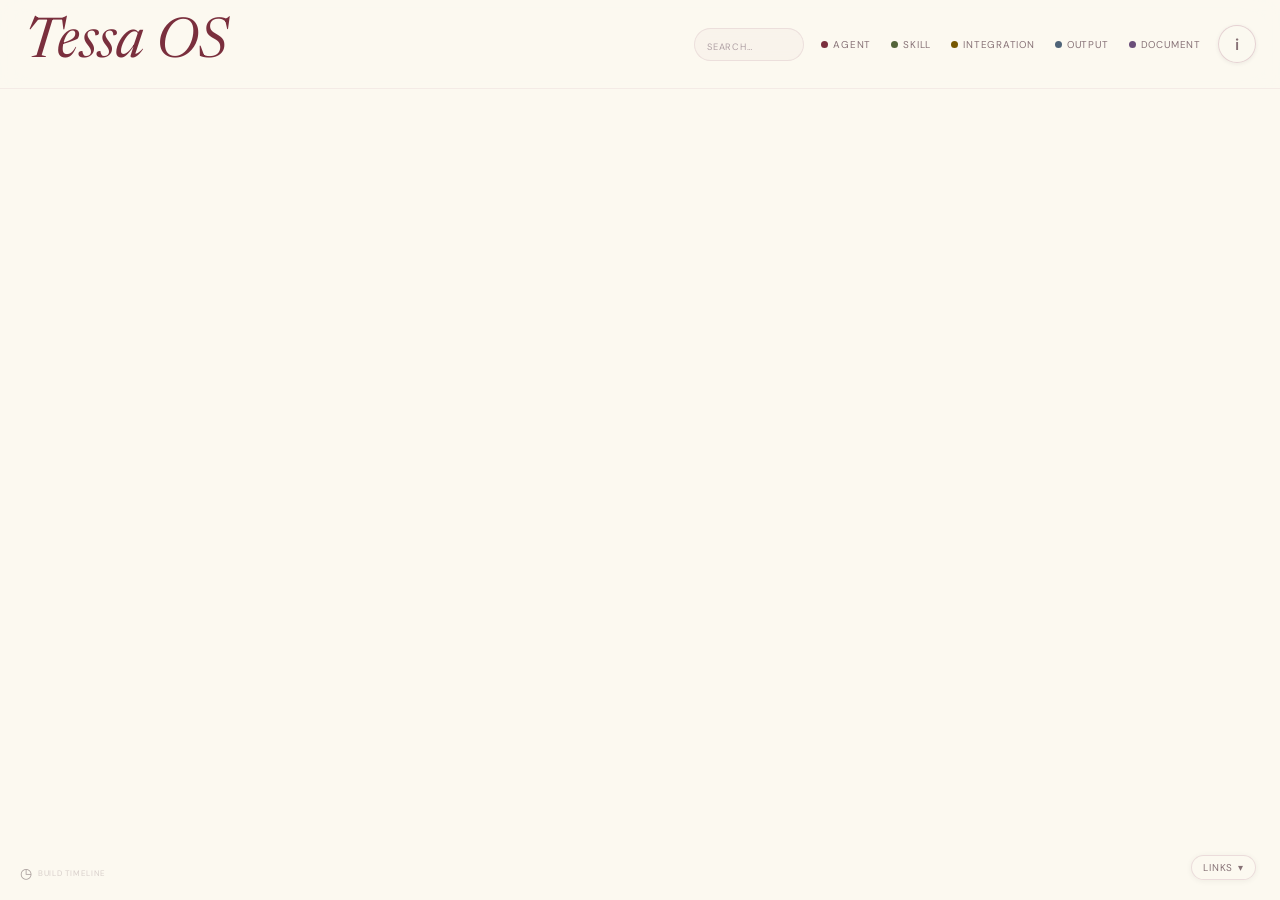
==== commit 844f9469: "Add 挺 + Telegram nodes, tune scatter, bump ? button - Add 挺 (Tǐng) agent node with origin, desc, con" ====
--- a/index.html
+++ b/index.html
@@ -134,12 +134,12 @@
 
 /* About button */
 .about-btn {
-  width: 30px; height: 30px;
+  width: 38px; height: 38px;
   border-radius: 50%;
   border: 1.5px solid rgba(218, 192, 197, 0.7);
   background: rgba(252,249,240,0.85);
   color: #877276;
-  font-size: 0.85rem;
+  font-size: 1rem;
   font-weight: 600;
   cursor: pointer;
   display: flex; align-items: center; justify-content: center;
@@ -1399,6 +1399,10 @@
     origin: '正名 Zhèngmíng — Confucian concept: to rectify names, so things can be what they actually are.',
     desc: 'Naming — new agents get names from history, mythology, and global traditions.',
     example: 'When a new specialist needs a name, Zhengming suggests names with meaning — drawn from history, mythology, and global traditions.' },
+  { id: 'ting',            label: '挺 (Tǐng)',        type: 'agent',
+    origin: '挺 (tǐng) — to stand upright, to endure, to not bend. 挺你 means "I\'ve got your back." Named in the language that taught Jay to go quiet.',
+    desc: 'Pure advocate — surfaces what Jay already feels and translates it into the form the room needs to hear. Invoke when she knows what she wants but isn\'t saying it.',
+    example: 'Before a negotiation I\'ve been avoiding. 挺 doesn\'t coach me — she speaks the words I already have inside me but haven\'t let out.' },
   { id: 'grace',           label: 'Grace',           type: 'agent',
     origin: 'Grace Paley — the writer who paid attention to small things until they told her everything.',
     desc: 'Aesthetic watcher — logs what I find beautiful, surfaces patterns over time, holds the lived experience of beauty. Slow. Speaks rarely and precisely.',
@@ -1454,6 +1458,9 @@
   { id: 'the-drop',        label: 'The Drop',        type: 'skill',
     desc: 'Daily intake — a living Google Doc where I log ideas, bugs, and observations throughout the day. Processed each morning during opening-shift.',
     example: 'I notice the node graph scatters too fast. I drop a line in The Drop. Next morning during opening-shift, it surfaces as a task.' },
+  { id: 'telegram-log',   label: 'Telegram Log',    type: 'skill',
+    desc: 'Voice capture pipeline — voice memos sent via Telegram are transcribed by a persistent background listener and routed to OPEN_LOOPS or AI_LOOPS automatically.',
+    example: 'I send a voice note from my phone mid-commute. The listener transcribes it and routes it to the right loop before I get home — nothing lost, no manual step.' },
   { id: 'gmail-mcp',       label: 'Gmail',           type: 'mcp',
     desc: 'Email triage, drafting replies, thread search and labeling.',
     example: 'Connected to my email — can search, draft replies, and organize my inbox.' },
@@ -1659,6 +1666,10 @@
   { source: 'opening-doc',   target: 'soul-doc',         label: 'opening-shift loads soul.md to orient each day toward who I actually am, not just what\'s on the list.' },
   // process workflows
   { source: 'the-drop',      target: 'opening-doc',      label: 'The Drop is Step 3 of opening-shift — items logged the day before surface here for triage.' },
+  { source: 'telegram-log',  target: 'loops-doc',        label: 'Voice memos transcribed by the Telegram listener are routed into OPEN_LOOPS or AI_LOOPS automatically.' },
+  { source: 'telegram-log',  target: 'opening-doc',      label: 'The Telegram pipeline is checked during opening-shift — anything captured overnight surfaces for triage.' },
+  { source: 'ting',          target: 'cassandra',        label: 'When 挺 surfaces a decision Jay\'s been avoiding, Cassandra is the next conversation — clarity after advocacy.' },
+  { source: 'ting',          target: 'soul-doc',         label: '挺 reads soul.md to speak in Jay\'s actual register — not generic encouragement, but the words that land.' },
   // aesthetic pair
   { source: 'grace',         target: 'azzedine',         label: 'Azzedine reads Grace\'s inspiration log before every verdict — what I find beautiful shapes what I should wear.' },
   // cornelia handoffs
@@ -1712,18 +1723,18 @@
 
 // Seed nodes near center — tight cluster prevents violent scatter at startup
 nodes.forEach(n => {
-  n.x = W / 2 + (Math.random() - 0.5) * 70;
-  n.y = H / 2 + (Math.random() - 0.5) * 70;
+  n.x = W / 2 + (Math.random() - 0.5) * 50;
+  n.y = H / 2 + (Math.random() - 0.5) * 50;
 });
 
 const sim = d3.forceSimulation(nodes)
   .force('link', d3.forceLink(links).id(d => d.id).distance(100).strength(0.3))
-  .force('charge', d3.forceManyBody().strength(-200))
+  .force('charge', d3.forceManyBody().strength(-180))
   .force('center', d3.forceCenter(W / 2, H / 2))
   .force('collision', d3.forceCollide().radius(d => nodeR(d) + 14))
-  .alpha(0.4)
-  .alphaDecay(isMobile ? 0.07 : 0.045)
-  .velocityDecay(0.62)
+  .alpha(0.25)
+  .alphaDecay(isMobile ? 0.07 : 0.05)
+  .velocityDecay(0.68)
   .force('bounds', () => {
     const pad = 80, top = 60;
     nodes.forEach(d => {
@@ -2538,6 +2549,8 @@
   'social-kb':         new Date('2026-03-28'),
   'nimbalyst-mcp':     new Date('2026-03-28'),
   'julia':             new Date('2026-03-30'),
+  'ting':              new Date('2026-03-30'),
+  'telegram-log':      new Date('2026-03-29'),
 };
 
 // Code build date markers (dots on the lower track)
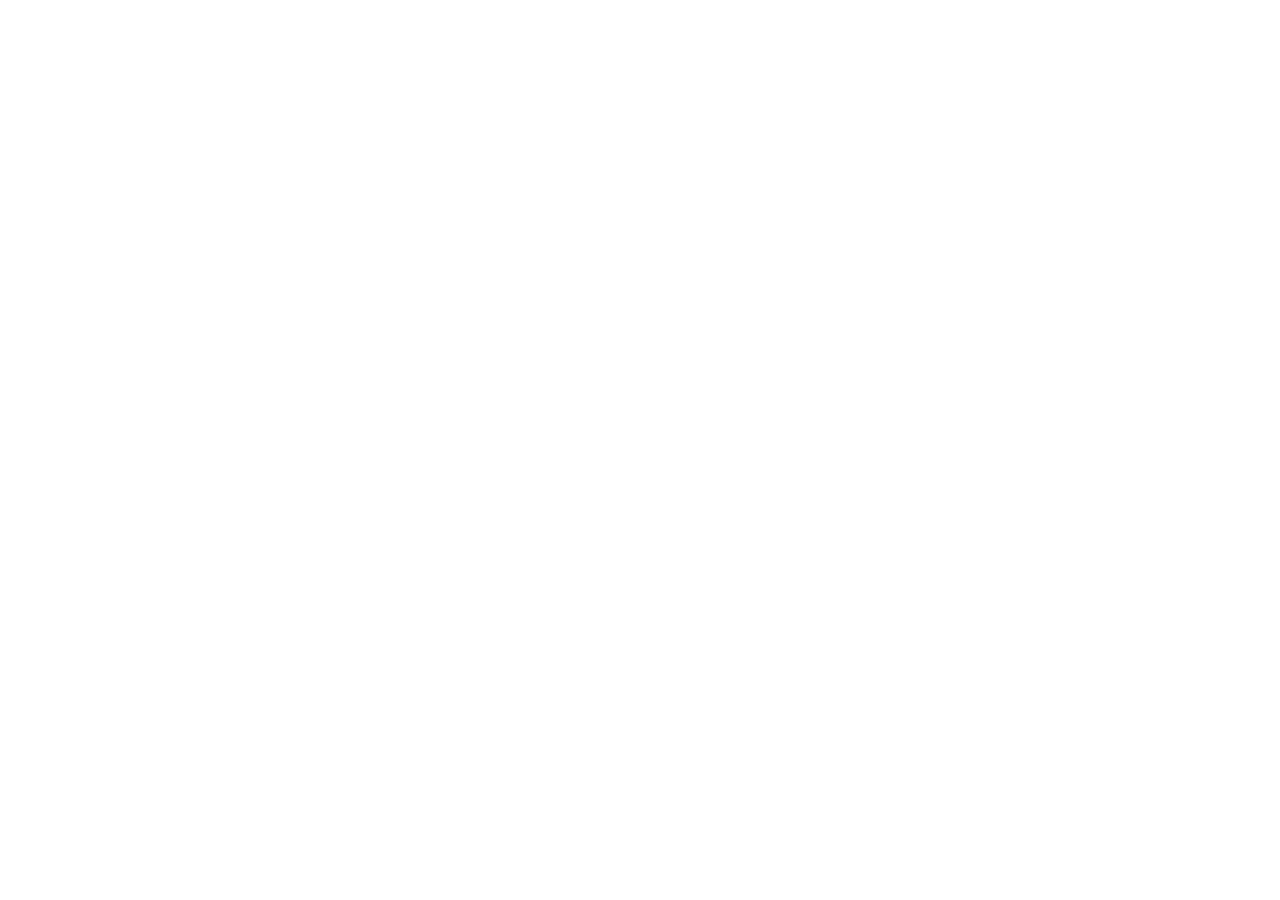
==== commit 4702fd2e: "fix: password gate now actually blocks wrong passwords document.body was null in <head>, causing Typ" ====
--- a/index.html
+++ b/index.html
@@ -9,6 +9,16 @@
 <link rel="preconnect" href="https://fonts.googleapis.com"/>
 <link rel="preconnect" href="https://fonts.gstatic.com" crossorigin/>
 <link href="https://fonts.googleapis.com/css2?family=Newsreader:ital,opsz,wght@1,6..72,400;1,6..72,700&family=Noto+Sans+SC:wght@400;500&family=DM+Sans:opsz,wght@9..40,300;9..40,400;9..40,500;9..40,600&display=swap" rel="stylesheet"/>
+<script>
+(function(){
+  var k = sessionStorage.getItem('tessa_auth');
+  if(k !== '142911'){
+    var p = prompt('Password');
+    if(p !== '142911'){ location.replace('about:blank'); }
+    else { sessionStorage.setItem('tessa_auth','142911'); }
+  }
+})();
+</script>
 <script src="https://d3js.org/d3.v7.min.js"></script>
 <style>
 * { margin: 0; padding: 0; box-sizing: border-box; -webkit-tap-highlight-color: transparent; }
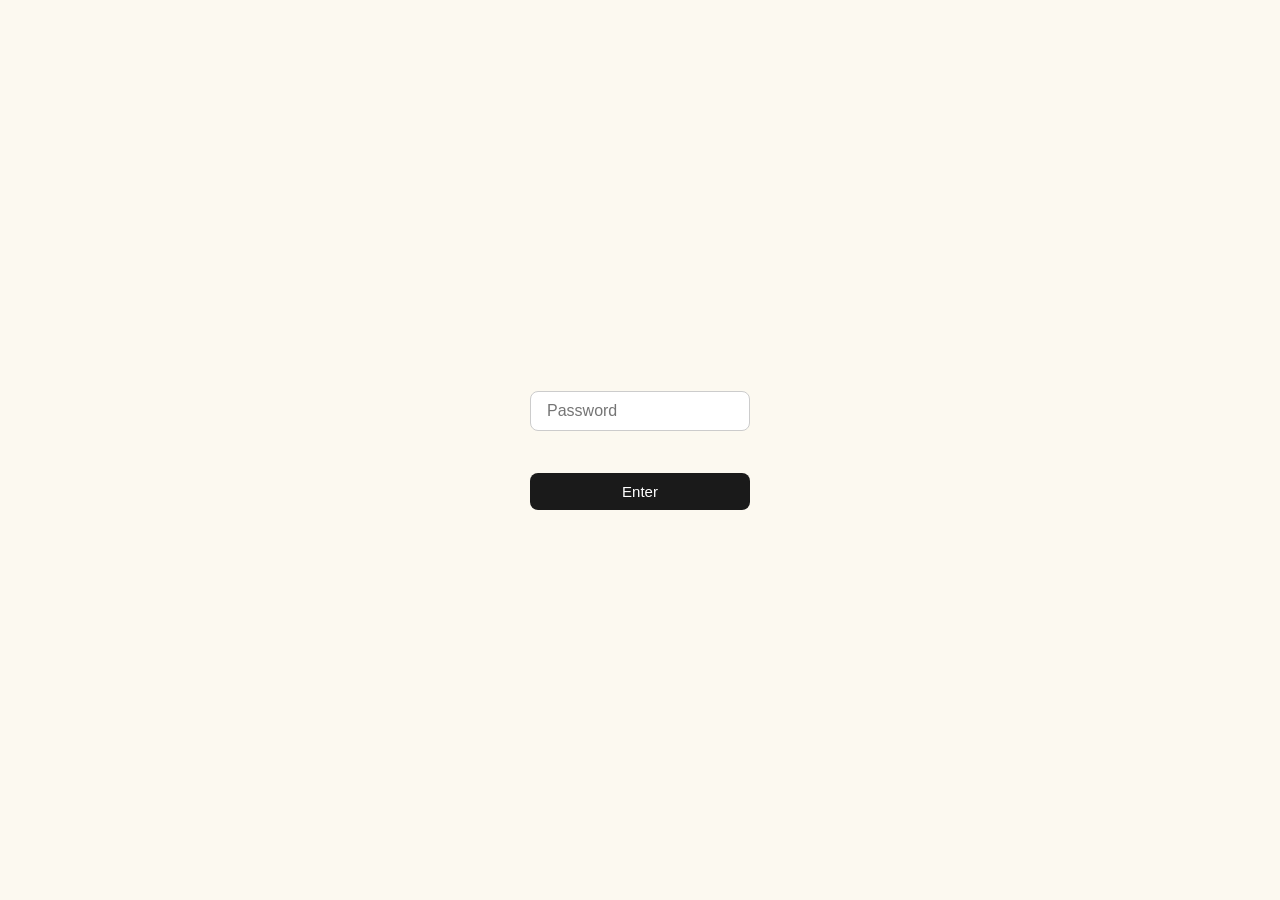
==== commit 27532fd3: "fix: replace prompt() password gate with HTML overlay Browser prompt() + location.replace() was cras" ====
--- a/index.html
+++ b/index.html
@@ -9,14 +9,38 @@
 <link rel="preconnect" href="https://fonts.googleapis.com"/>
 <link rel="preconnect" href="https://fonts.gstatic.com" crossorigin/>
 <link href="https://fonts.googleapis.com/css2?family=Newsreader:ital,opsz,wght@1,6..72,400;1,6..72,700&family=Noto+Sans+SC:wght@400;500&family=DM+Sans:opsz,wght@9..40,300;9..40,400;9..40,500;9..40,600&display=swap" rel="stylesheet"/>
+<style>
+#pw-gate {
+  position: fixed; inset: 0; z-index: 9999;
+  background: #fcf9f0;
+  display: flex; align-items: center; justify-content: center;
+  font-family: 'DM Sans', -apple-system, sans-serif;
+}
+#pw-gate form {
+  display: flex; flex-direction: column; align-items: center; gap: 12px;
+}
+#pw-gate input {
+  border: 1px solid #ccc; border-radius: 8px;
+  padding: 10px 16px; font-size: 16px; width: 220px;
+  background: #fff; outline: none;
+}
+#pw-gate input:focus { border-color: #888; }
+#pw-gate button {
+  background: #1a1a1a; color: #fff;
+  border: none; border-radius: 8px;
+  padding: 10px 24px; font-size: 15px; cursor: pointer; width: 100%;
+}
+#pw-gate .pw-error {
+  color: #c00; font-size: 13px; min-height: 18px;
+}
+</style>
 <script>
 (function(){
-  var k = sessionStorage.getItem('tessa_auth');
-  if(k !== '142911'){
-    var p = prompt('Password');
-    if(p !== '142911'){ location.replace('about:blank'); }
-    else { sessionStorage.setItem('tessa_auth','142911'); }
-  }
+  if(sessionStorage.getItem('tessa_auth') === '142911') return;
+  document.addEventListener('DOMContentLoaded', function(){
+    var gate = document.getElementById('pw-gate');
+    if(gate) gate.style.display = 'flex';
+  });
 })();
 </script>
 <script src="https://d3js.org/d3.v7.min.js"></script>
@@ -1178,6 +1202,24 @@
 </style>
 </head>
 <body>
+<div id="pw-gate" style="display:none">
+  <form onsubmit="(function(e){
+    e.preventDefault();
+    var p = document.getElementById('pw-input').value;
+    if(p === '142911'){
+      sessionStorage.setItem('tessa_auth','142911');
+      document.getElementById('pw-gate').style.display='none';
+    } else {
+      document.getElementById('pw-error').textContent='Incorrect password';
+      document.getElementById('pw-input').value='';
+      document.getElementById('pw-input').focus();
+    }
+  })(event)">
+    <input id="pw-input" type="password" placeholder="Password" autofocus autocomplete="current-password"/>
+    <div class="pw-error" id="pw-error"></div>
+    <button type="submit">Enter</button>
+  </form>
+</div>
 
 <header>
   <div class="header-left">
